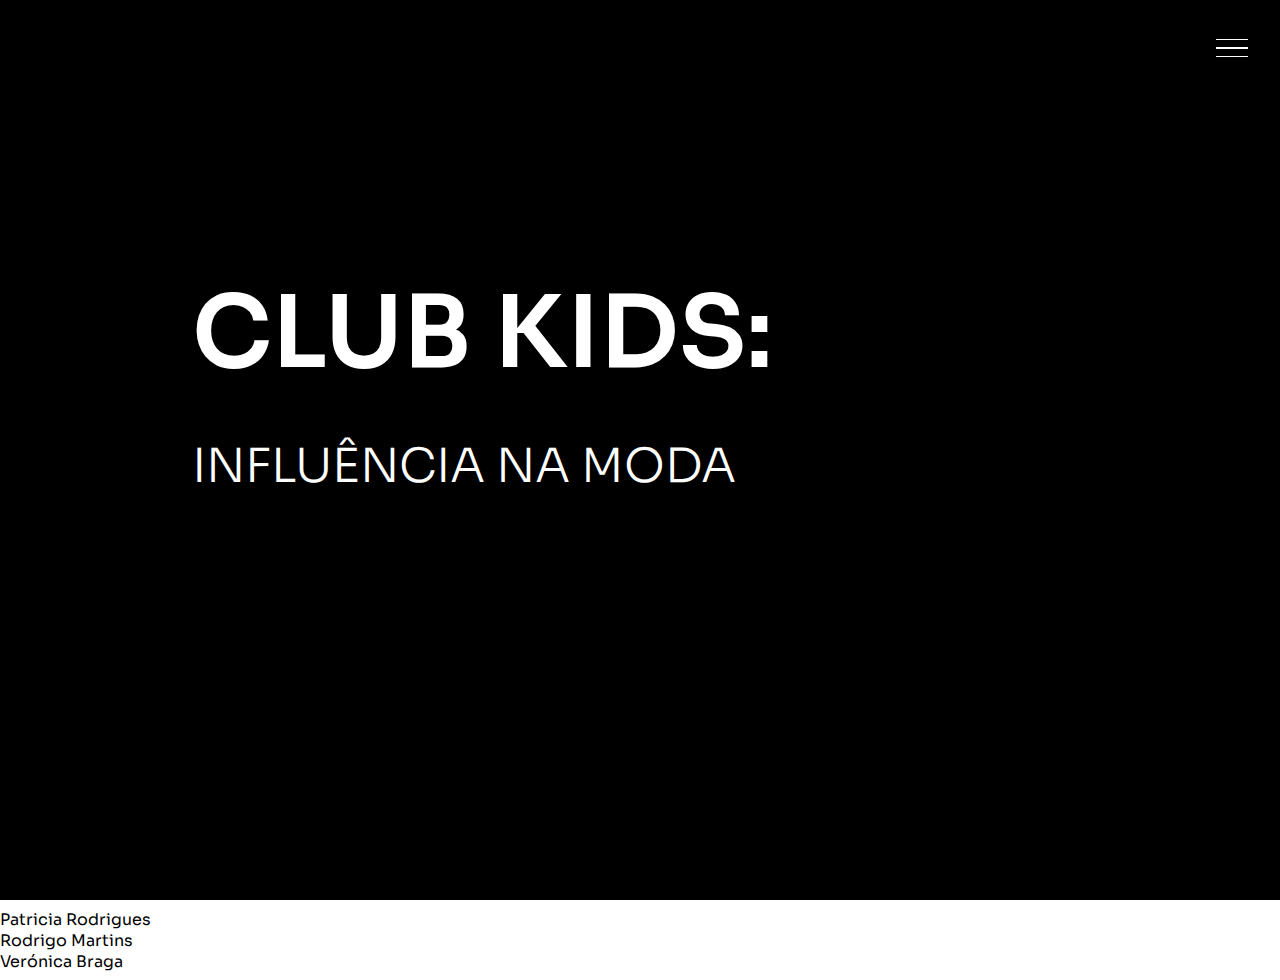
==== index.html @ 92b4905e "js" ====
<!DOCTYPE html>
<html lang="pt-BR">
<head>
    <meta charset="UTF-8">
    <meta http-equiv="X-UA-Compatible" content="IE=edge">
    <meta name="viewport" content="width=device-width, initial-scale=1.0">
    <link rel="stylesheet" href="style.css">
    <link rel="apple-touch-icon" sizes="180x180" href="img/apple-touch-icon.png">
    <link rel="icon" type="image/png" sizes="32x32" href="img/favicon-32x32.png">
    <link rel="icon" type="image/png" sizes="16x16" href="img/favicon-16x16.png">
    <title>Club Kids</title>
</head>
<body>

    <div class="container">
        <div class="hamburguer">
        <div class="line" id="line1"></div>
        <div class="line" id="line2"></div>
        <div class="line" id="line3"></div>
        
    </div>

    <header id="home">
        <div class="banner">
            <h1>CLUB KIDS:</h1>
            <h2>INFLUÊNCIA NA MODA</h2>
        </div>
    </header>
    <aside class="sidebar">
            <ul class="menu">
                <h1>1. CLUB KIDS</h1>
                <li class="menu-item"><a href="contexto.html" class="menu-link">Contexto económico e social anos 80</a></li>
                <li class="menu-item"><a href="subcultura.html" class="menu-link">Subcultura: Club Kids</a></li>
                <li class="menu-item"><a href="projectx.html" class="menu-link">Project X</a></li>
                <li class="menu-item"><a href="nelsonsullivan" class="menu-link">Nelson Sullivan</a></li>
                <li class="menu-item"><a href="moda" class="menu-link">Moda da época VS contemporânea</a></li>
                <li class="menu-item"><a href="integrantes" class="menu-link">Integrantes do movimento</a></li>
            </ul>
    </aside>
    <footer>
        <div class="integrantes">
            <ul>
                <li>Patricia Rodrigues</li>
                <li>Rodrigo Martins</li>
                <li>Verónica Braga</li>
            </ul>
        </div>
    </footer>
</body>
<script src="hamburguer.js"></script>
<script src="script.js"></script>
</html>
---- style.css ----
@import url('https://fonts.googleapis.com/css2?family=Sora:wght@100;200;300;400;500;600;700;800&display=swap');

* {
    margin: 0;
    padding: 0;
    text-decoration: none;
    font-family: "Sora";
    
}

html {
    scroll-behavior: smooth;
}

body {
    color: #000;
}

#home {
    width: 100%;
    height: 100vh;
}

.hamburguer {
    width: 2rem;
    height: 2rem;
    position: fixed;
    z-index: 100;
    right: 2rem;
    top: 2rem;
    display: flex;
    flex-direction: column;
    justify-content: space-evenly;
    cursor: pointer;
}
  
.show-menu .hamburguer {
    right: 16rem;
}
  
.line {
    width: 100%;
    height: 0.1rem;
    background-color: #fff;
    box-shadow: 0.1rem 0.1rem 1px #000;
    transition: transform 1s;
}
  
.show-menu #line1{
    transform: rotate(45deg) translate(0.2rem, +.3rem);
}

.show-menu #line2 {
    opacity: 0;
    visibility: hidden;
}

.show-menu #line3{
    transform: rotate(-45deg) translate(0.2rem, -.5rem);
}
  
header {
    background-color: #000;
    color: #fff;
    font-family: "Sora";
    width: 100;
    height: 100vh;
    
}

.banner {
    position: absolute;
    top: 30%;
    left: 15%;
}

.banner h1 {
    font-size: 100px;
    font-weight: 600;
    margin-bottom: 40PX;
}

.banner h2 {
    font-size:47px;
    font-weight: 300;
}
.sidebar {
    width: 20rem;
    height: 100vh;
    background-color: #fff;
    position: fixed;
    top: 0;
    right: -20rem;
    transition: all 1s;
    z-index: 90;
    font-size: 10px;
}
  
.show-menu .sidebar {
    right: 0;
}
  
.menu {
    position: absolute;
    top: 25%;
    left: 40%;
    transform: translate(-50%, -50%);
    margin-top: 50px;   
}
.menu h1 {
    margin-bottom: 2.5rem;
}  
.menu-item {
    text-align: left;
    margin-bottom: 0.8rem;
    margin-left: 0.9rem;
    font-size: small;
}
  
.menu-link {
    color: #555;
    transition: color 1s;
}
  
.menu-link:hover {
    color: #6a3093;
}

footer {
    width: 100%;
    height: 5rem;
    background-color: #fff;
    display: flex;
    justify-content: flex-start;
    align-items: center;
}

footer .integrantes {
    width: 60%;
    display: flex;
    justify-content: space-between;
}

.bannerWC {
    width: 100%;
    height: 100vh;
    object-fit: cover;
}

section {
    margin-top: 50px;
    height: 100vh;
}

.texto {
    width: 90%;
    margin: auto;
}

.texto h1 {
    margin: 40px;
    margin-top: 60px;
    font-size: xx-large;
}

.texto p {
    margin: 10px;
    margin-left: 20px;
}

header {
    margin: 0;
    display: flex;
    flex-direction: column;
    height: 95vh;
}
.header {
    height: 0.1px;
   
}
.slider {
    flex: 1;
    overflow: hidden;
}

.slider--width {
    height: 100%;
    display: flex;
    transition: all ease 0.3s;
}

.slider--item {
    width: 100vw;
    height: inherit;
    background-position: center;
    background-size: cover;
}

.slider--controls {
    position: absolute;
    z-index: 99;
    width: 90vw;
    display: flex;
    justify-content: space-between;
    align-items: center;
}

.slider--control {
    width: 50px;
    height: 50px;
    background-color: rgba(199, 199, 199, 0.6);
    border-radius: 50%;
    overflow: hidden;
    cursor: pointer;
}
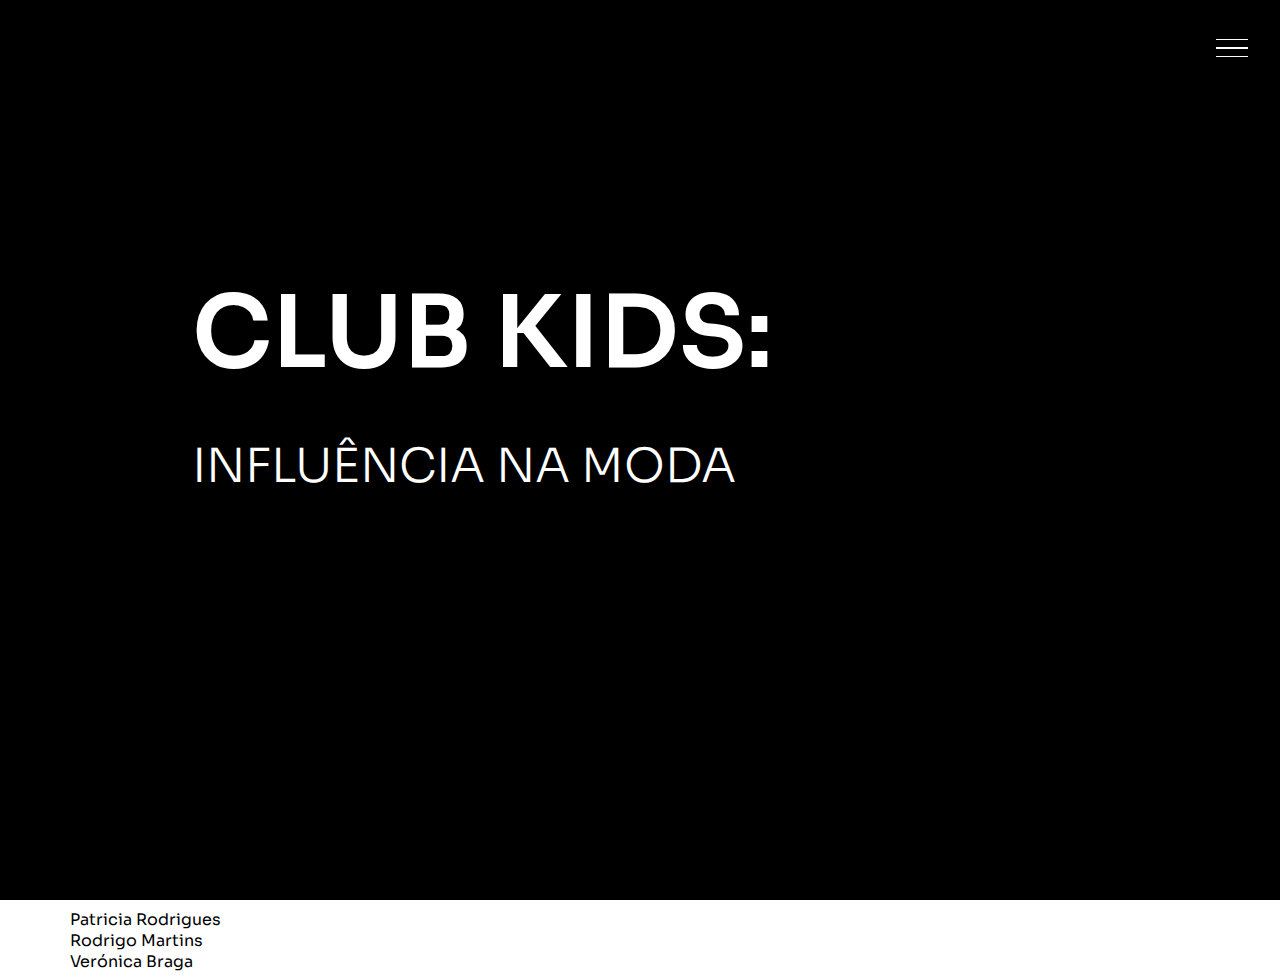
==== commit 507501e5: "att" ====
--- a/index.html
+++ b/index.html
@@ -5,9 +5,6 @@
     <meta http-equiv="X-UA-Compatible" content="IE=edge">
     <meta name="viewport" content="width=device-width, initial-scale=1.0">
     <link rel="stylesheet" href="style.css">
-    <link rel="apple-touch-icon" sizes="180x180" href="img/apple-touch-icon.png">
-    <link rel="icon" type="image/png" sizes="32x32" href="img/favicon-32x32.png">
-    <link rel="icon" type="image/png" sizes="16x16" href="img/favicon-16x16.png">
     <title>Club Kids</title>
 </head>
 <body>
@@ -33,8 +30,8 @@
                 <li class="menu-item"><a href="subcultura.html" class="menu-link">Subcultura: Club Kids</a></li>
                 <li class="menu-item"><a href="projectx.html" class="menu-link">Project X</a></li>
                 <li class="menu-item"><a href="nelsonsullivan" class="menu-link">Nelson Sullivan</a></li>
-                <li class="menu-item"><a href="moda" class="menu-link">Moda da época VS contemporânea</a></li>
-                <li class="menu-item"><a href="integrantes" class="menu-link">Integrantes do movimento</a></li>
+                <li class="menu-item"><a href="modavscont.html" class="menu-link">Moda da época VS contemporânea</a></li>
+                <li class="menu-item"><a href="integrantes.html" class="menu-link">Integrantes do movimento</a></li>
             </ul>
     </aside>
     <footer>
@@ -45,6 +42,7 @@
                 <li>Verónica Braga</li>
             </ul>
         </div>
+        <div><img src="img/logo.jpeg" alt="logo"></div>
     </footer>
 </body>
 <script src="hamburguer.js"></script>
--- a/style.css
+++ b/style.css
@@ -1,5 +1,4 @@
 @import url('https://fonts.googleapis.com/css2?family=Sora:wght@100;200;300;400;500;600;700;800&display=swap');
-
 * {
     margin: 0;
     padding: 0;
@@ -131,14 +130,22 @@
     height: 5rem;
     background-color: #fff;
     display: flex;
-    justify-content: flex-start;
+    justify-content: space-between;
     align-items: center;
+    margin-left: 70px;
+    margin-right: 40px;
 }
 
 footer .integrantes {
     width: 60%;
     display: flex;
-    justify-content: space-between;
+}
+footer img {
+    width: 40%;
+}
+
+footer li {
+    list-style: none;
 }
 
 .bannerWC {
@@ -203,13 +210,22 @@
     display: flex;
     justify-content: space-between;
     align-items: center;
+    color: #fff;
+    padding: 10px;
+    margin-left: 10px;
+    transition: all 0.4s;
+    font-size: 1.7em;
+    
 }
 
 .slider--control {
     width: 50px;
     height: 50px;
-    background-color: rgba(199, 199, 199, 0.6);
-    border-radius: 50%;
     overflow: hidden;
     cursor: pointer;
+    z-index: 99;
+}
+
+.slider--control:hover {
+    transform: scale(1.5);
 }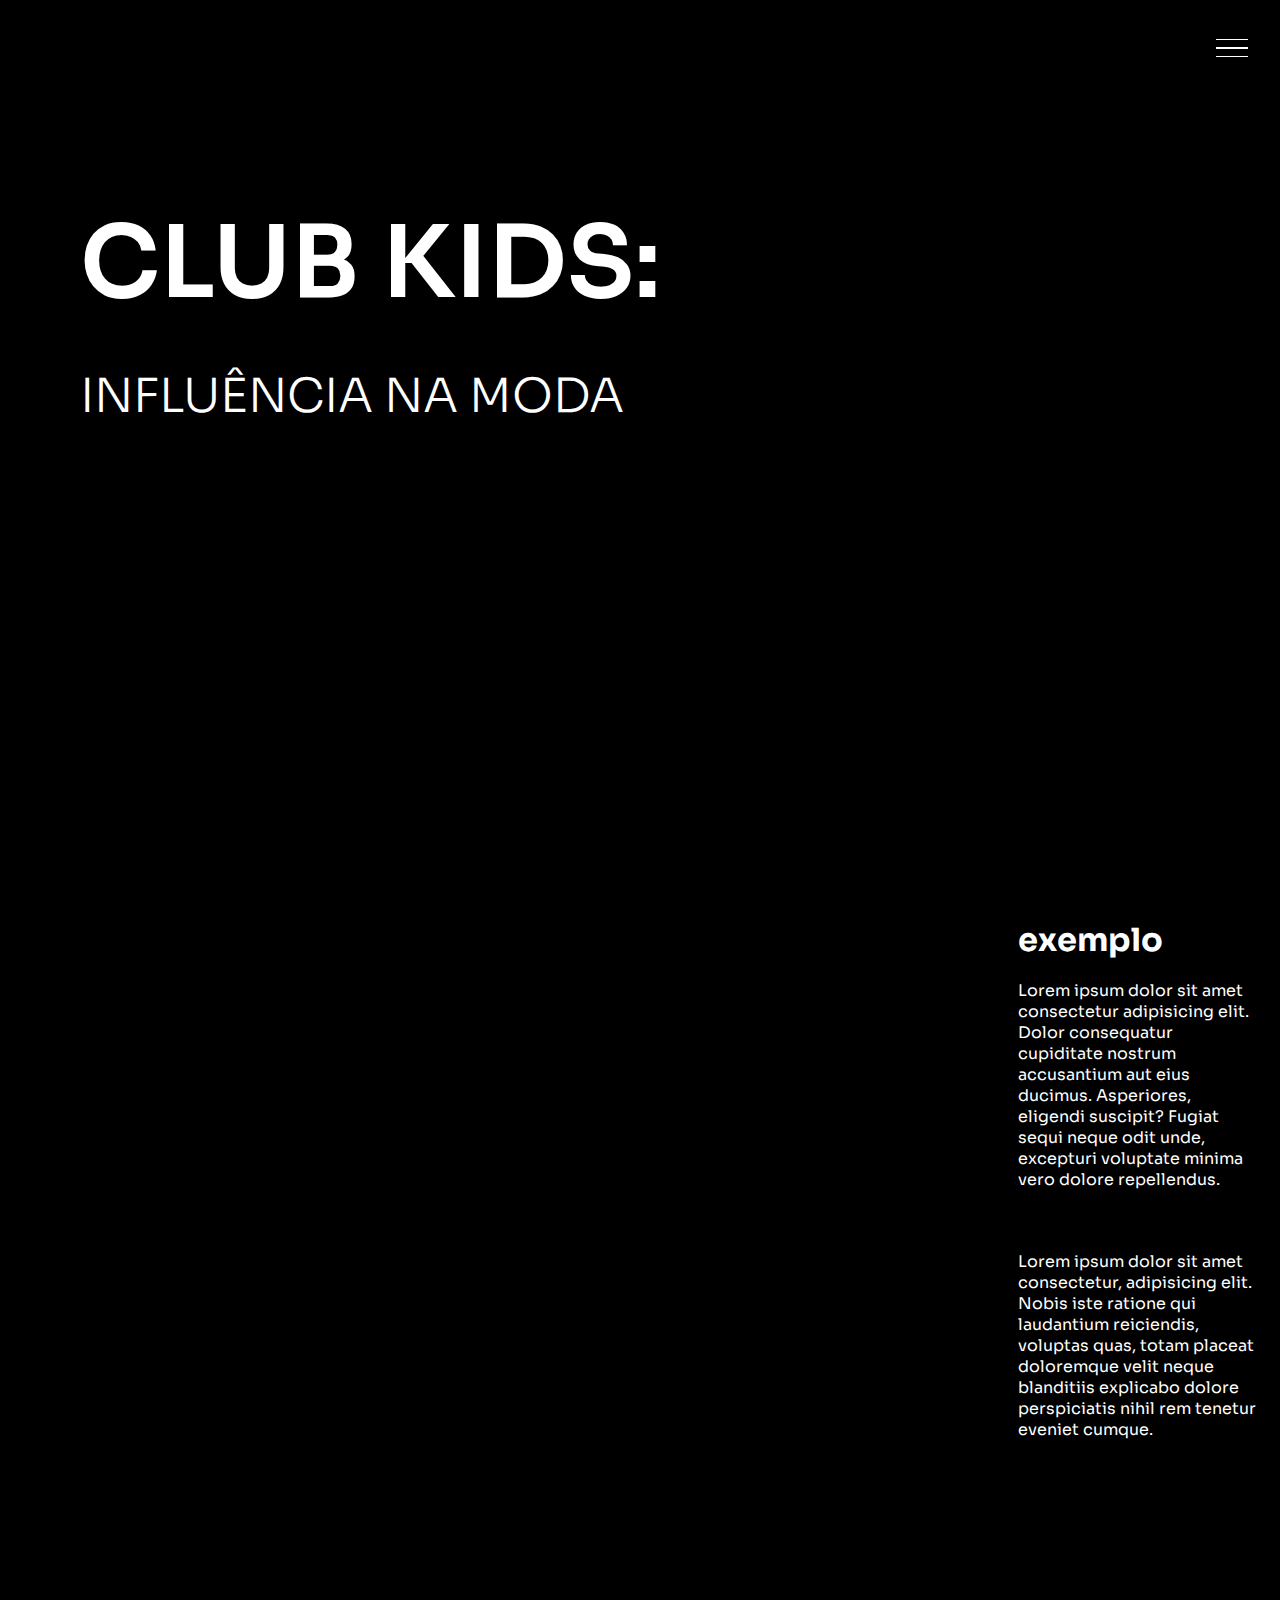
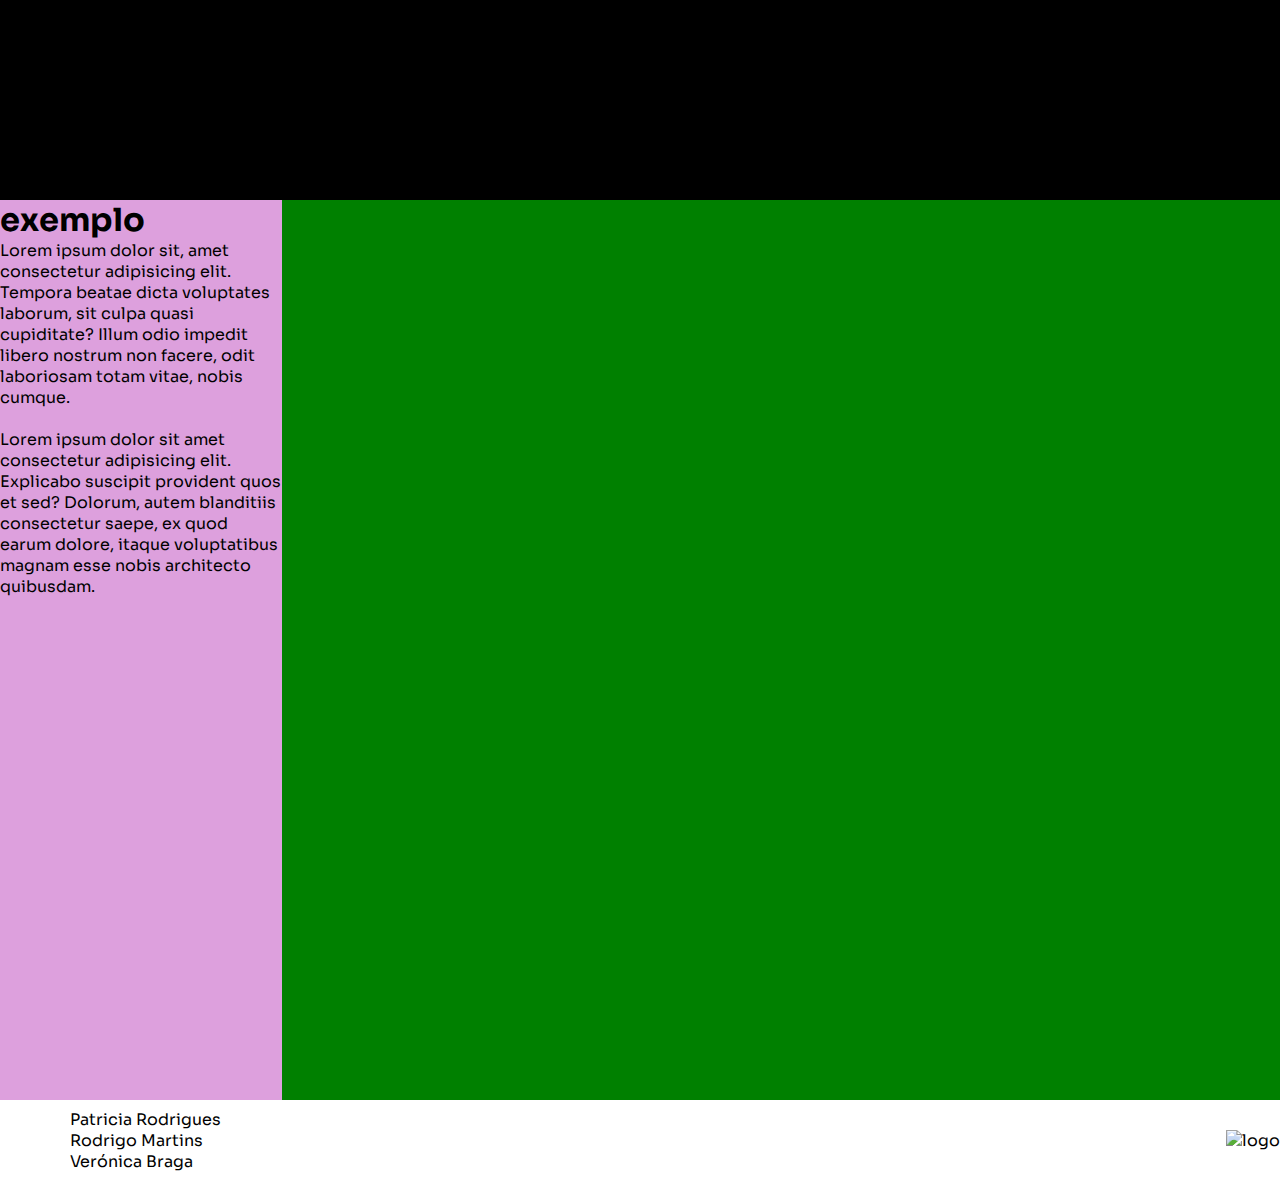
==== commit 7f1e46bf: "scroll" ====
--- a/index.html
+++ b/index.html
@@ -5,9 +5,16 @@
     <meta http-equiv="X-UA-Compatible" content="IE=edge">
     <meta name="viewport" content="width=device-width, initial-scale=1.0">
     <link rel="stylesheet" href="style.css">
+    <script src="https://kit.fontawesome.com/7636c50115.js" crossorigin="anonymous"></script>
     <title>Club Kids</title>
 </head>
 <body>
+
+    <div>
+        <a href="#sec-1">
+          <div class="scroll-down1"><i class="far fa-window-minimize"></i></div>
+        </a>
+      </div>
 
     <div class="container">
         <div class="hamburguer">
@@ -16,14 +23,13 @@
         <div class="line" id="line3"></div>
         
     </div>
-
-    <header id="home">
-        <div class="banner">
-            <h1>CLUB KIDS:</h1>
-            <h2>INFLUÊNCIA NA MODA</h2>
-        </div>
-    </header>
-    <aside class="sidebar">
+    <div id="home">
+            <div class="bannerIndex" id="sec-0">
+                <h1>CLUB KIDS:</h1>
+                <h2>INFLUÊNCIA NA MODA</h2>
+            </div>
+    </div> 
+        <aside class="sidebar">
             <ul class="menu">
                 <h1>1. CLUB KIDS</h1>
                 <li class="menu-item"><a href="contexto.html" class="menu-link">Contexto económico e social anos 80</a></li>
@@ -33,7 +39,54 @@
                 <li class="menu-item"><a href="modavscont.html" class="menu-link">Moda da época VS contemporânea</a></li>
                 <li class="menu-item"><a href="integrantes.html" class="menu-link">Integrantes do movimento</a></li>
             </ul>
-    </aside>
+        </aside>
+        <div class="contexto" id="sec-1">
+            
+            <div class="contextoSlide">
+                <header>
+                    <div class="header"></div>
+                    <div class="slider">
+                        <div class="slider--controls">
+                            <div class="slider--control" onclick="goPrev()"><i class="fas fa-chevron-left"></i></div>
+                            <div class="slider--control" onclick="goNext()"><i class="fas fa-chevron-right"></i></div>
+                        </div>
+                        <div class="slider--width">
+                            <div class="slider--item" style="background-image: url(img/1.jpg);"></div>
+                            <div class="slider--item" style="background-image: url(img/10.jpg);"></div>
+                            <div class="slider--item" style="background-image: url(img/13.jpg);"></div>
+                            <div class="slider--item" style="background-image: url(img/8.jpg);"></div>
+                        </div>
+                    </div>
+                </header>
+            </div> 
+            <aside class="contextoAside">
+                <h1>exemplo</h1>
+                <p>Lorem ipsum dolor sit amet consectetur adipisicing elit. Dolor consequatur cupiditate nostrum accusantium aut eius ducimus. Asperiores, eligendi suscipit? Fugiat sequi neque odit unde, excepturi voluptate minima vero dolore repellendus.</p>
+                <br>
+                <p>Lorem ipsum dolor sit amet consectetur, adipisicing elit. Nobis iste ratione qui laudantium reiciendis, voluptas quas, totam placeat doloremque velit neque blanditiis explicabo dolore perspiciatis nihil rem tenetur eveniet cumque.</p>
+                <div>
+                    <div>
+                        <a href="#sec-0">
+                          <div class="scroll-down3"><i class="far fa-window-minimize"></i></div>
+                        </a>
+                      </div>
+                    <a href="#sec-2">
+                      <div class="scroll-down2"><i class="far fa-window-minimize"></i></div>
+                    </a>
+                  </div>
+            </aside>
+        </div>
+        
+        <div class="subcultura" id="sec-2">
+            <aside class="subculturaAside">
+                <h1>exemplo</h1>
+                <p>Lorem ipsum dolor sit, amet consectetur adipisicing elit. Tempora beatae dicta voluptates laborum, sit culpa quasi cupiditate? Illum odio impedit libero nostrum non facere, odit laboriosam totam vitae, nobis cumque.</p>
+                <br>
+                <p>Lorem ipsum dolor sit amet consectetur adipisicing elit. Explicabo suscipit provident quos et sed? Dolorum, autem blanditiis consectetur saepe, ex quod earum dolore, itaque voluptatibus magnam esse nobis architecto quibusdam.</p>
+            </aside>
+            <div class="subculturaSlide">
+            </div>  
+        </div>
     <footer>
         <div class="integrantes">
             <ul>
@@ -47,4 +100,5 @@
 </body>
 <script src="hamburguer.js"></script>
 <script src="script.js"></script>
+<script src="main.js"></script>
 </html>--- a/style.css
+++ b/style.css
@@ -4,6 +4,7 @@
     padding: 0;
     text-decoration: none;
     font-family: "Sora";
+   
     
 }
 
@@ -12,12 +13,32 @@
 }
 
 body {
-    color: #000;
-}
-
+    margin: 0;
+}
 #home {
-    width: 100%;
-    height: 100vh;
+    background-color: #000;
+    width: 100;
+    height: 100vh;
+    color: #fff; 
+}
+
+#home h1 {
+    padding-top: 200px;
+    font-family: "Sora";
+    font-size: 100px;
+    font-weight: 600;
+    margin-bottom: 40PX;
+    margin-left: 80px;
+}
+
+#home h2 {
+    font-size:47px;
+    font-weight: 300;
+    margin-left: 80px;
+}
+
+.container {
+    background-color: #000;
 }
 
 .hamburguer {
@@ -67,12 +88,6 @@
     
 }
 
-.banner {
-    position: absolute;
-    top: 30%;
-    left: 15%;
-}
-
 .banner h1 {
     font-size: 100px;
     font-weight: 600;
@@ -84,7 +99,7 @@
     font-weight: 300;
 }
 .sidebar {
-    width: 20rem;
+    width: 19.8rem;
     height: 100vh;
     background-color: #fff;
     position: fixed;
@@ -93,6 +108,11 @@
     transition: all 1s;
     z-index: 90;
     font-size: 10px;
+}
+
+.sidebar h1 {
+    color: #000;
+    margin-left: 10px;
 }
   
 .show-menu .sidebar {
@@ -124,30 +144,6 @@
 .menu-link:hover {
     color: #6a3093;
 }
-
-footer {
-    width: 100%;
-    height: 5rem;
-    background-color: #fff;
-    display: flex;
-    justify-content: space-between;
-    align-items: center;
-    margin-left: 70px;
-    margin-right: 40px;
-}
-
-footer .integrantes {
-    width: 60%;
-    display: flex;
-}
-footer img {
-    width: 40%;
-}
-
-footer li {
-    list-style: none;
-}
-
 .bannerWC {
     width: 100%;
     height: 100vh;
@@ -175,6 +171,87 @@
     margin-left: 20px;
 }
 
+.contextoSlide header {
+    margin: 0;
+    display: flex;
+    flex-direction: column;
+}
+.contextoSlide .header {
+    height: 0.1px;
+   
+}
+.contextoSlide .slider {
+    flex: 1;
+    overflow: hidden;
+    
+}
+
+.contextoSlide .slider--width {
+    height: 100%;
+    display: flex;
+    transition: all ease 0.3s;
+}
+
+.contextoSlide .slider--item {
+    background-position: center;
+    background-size: cover;
+    width: 94.5vw;
+}
+
+.contextoSlide .slider--controls {
+    position: absolute;
+    z-index: 99;
+    width: 77vw;
+    display: flex;
+    justify-content: space-between;
+    align-items: center;
+    color: #fff;
+    padding: 15px;
+    margin-left: 10px;
+    transition: all 0.4s;
+    font-size: 1.7em;
+    
+}
+
+.contextoSlide .slider--control {
+    width: 50px;
+    height: 50px;
+    overflow: hidden;
+    cursor: pointer;
+    z-index: 99;
+}
+
+.contextoSlide .slider--control:hover {
+    transform: scale(1.5);
+}
+
+.contexto {
+    display: flex;
+}
+
+.contextoSlide {
+    margin-top: 15px;
+    width: 78%;
+    height: 90vh;
+    justify-content: left;
+    background-color: #fff;
+}
+
+.contextoAside {
+    width: 22%;
+    height: 100vh;
+    background-color: #000;
+    color: #fff;
+}
+
+.contextoAside h1 {
+    margin: 20px;
+    font-family: "Sora";
+}
+
+.contextoAside p {
+    margin: 20px;
+}
 header {
     margin: 0;
     display: flex;
@@ -215,7 +292,6 @@
     margin-left: 10px;
     transition: all 0.4s;
     font-size: 1.7em;
-    
 }
 
 .slider--control {
@@ -228,4 +304,41 @@
 
 .slider--control:hover {
     transform: scale(1.5);
-}+}
+.subcultura {
+    display: flex;
+}
+.subculturaSlide {
+    background-color: green;
+    height: 100vh;
+    width: 78%;
+}
+.subculturaAside {
+    background-color: plum;
+    height: 100vh;
+    width: 22%;
+}
+
+footer {
+    width: 100%;
+    height: 5rem;
+    background-color: #fff;
+    display: flex;
+    justify-content: space-between;
+    align-items: center;
+   
+    margin-right: 40px;
+}
+
+footer .integrantes {
+    width: 60%;
+    display: flex;
+}
+footer img {
+    width: 40%;
+}
+
+footer li {
+    list-style: none;
+    margin-left: 70px;
+}
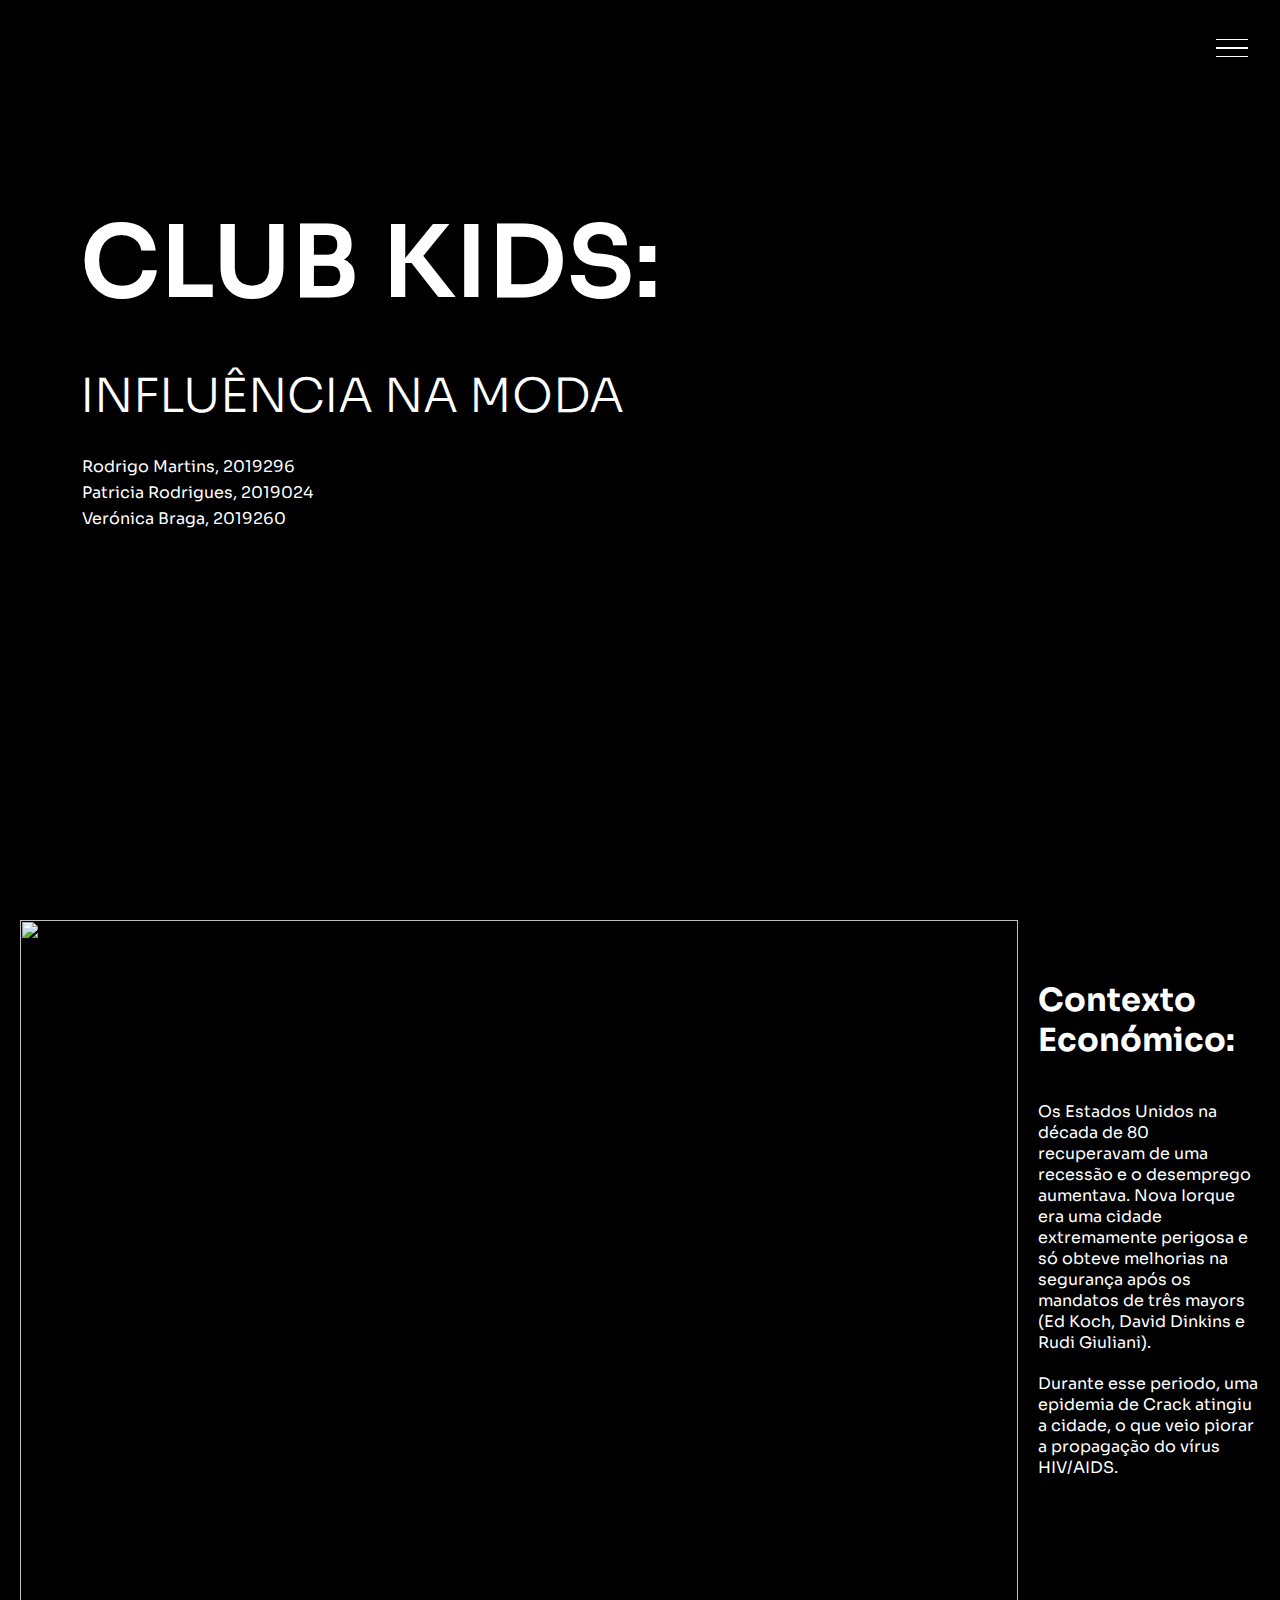
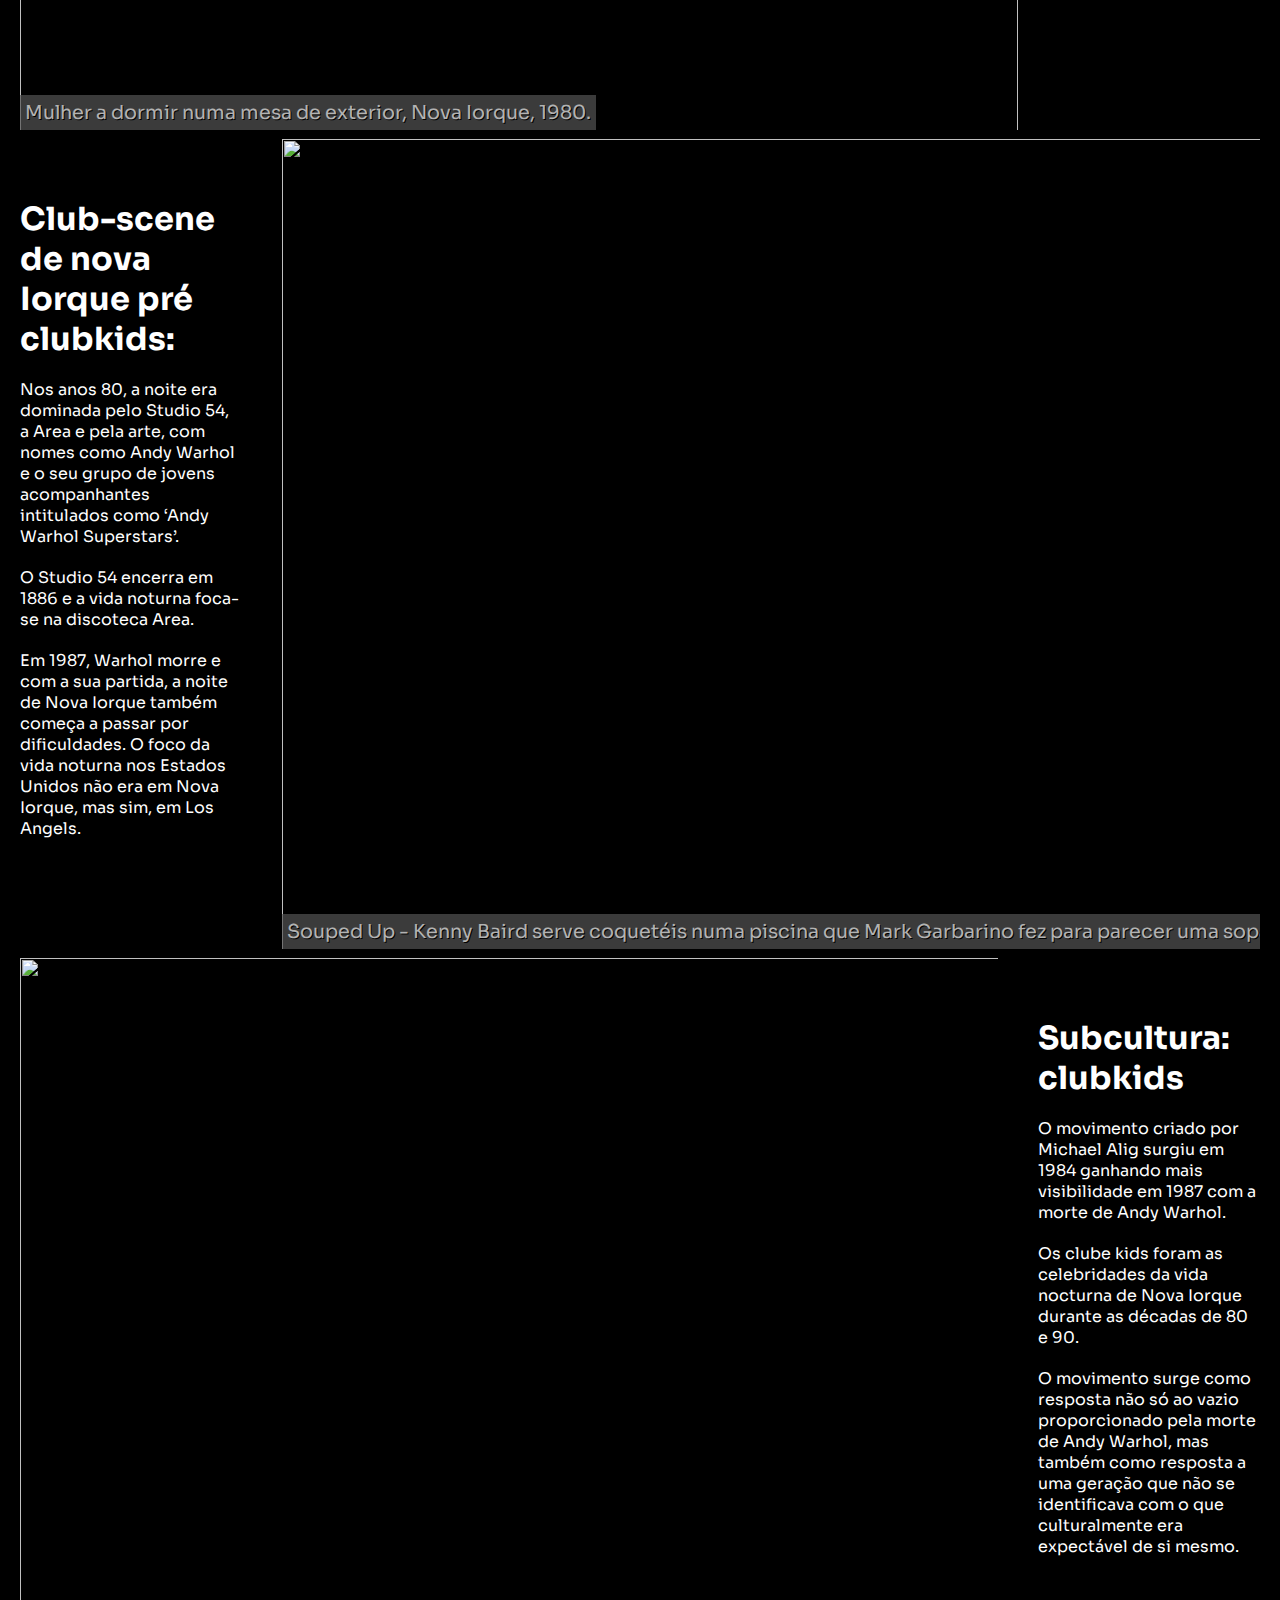
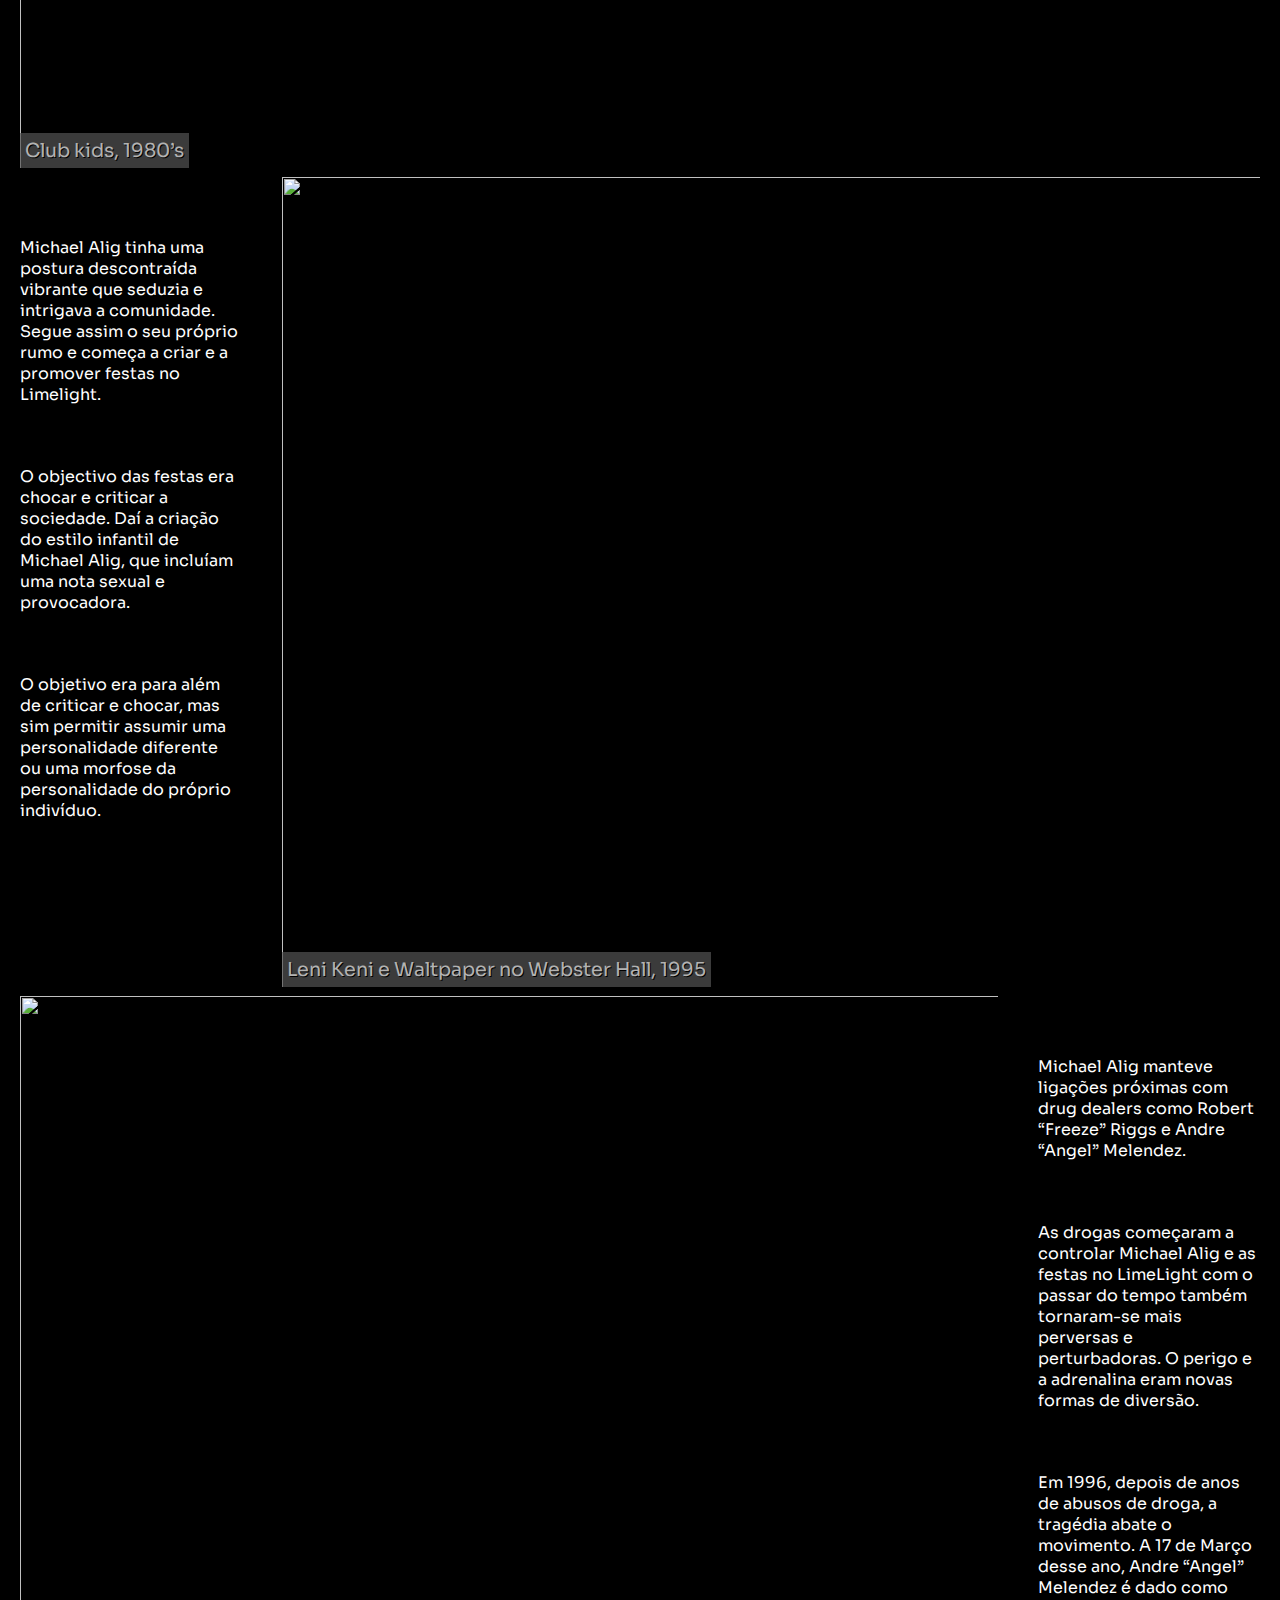
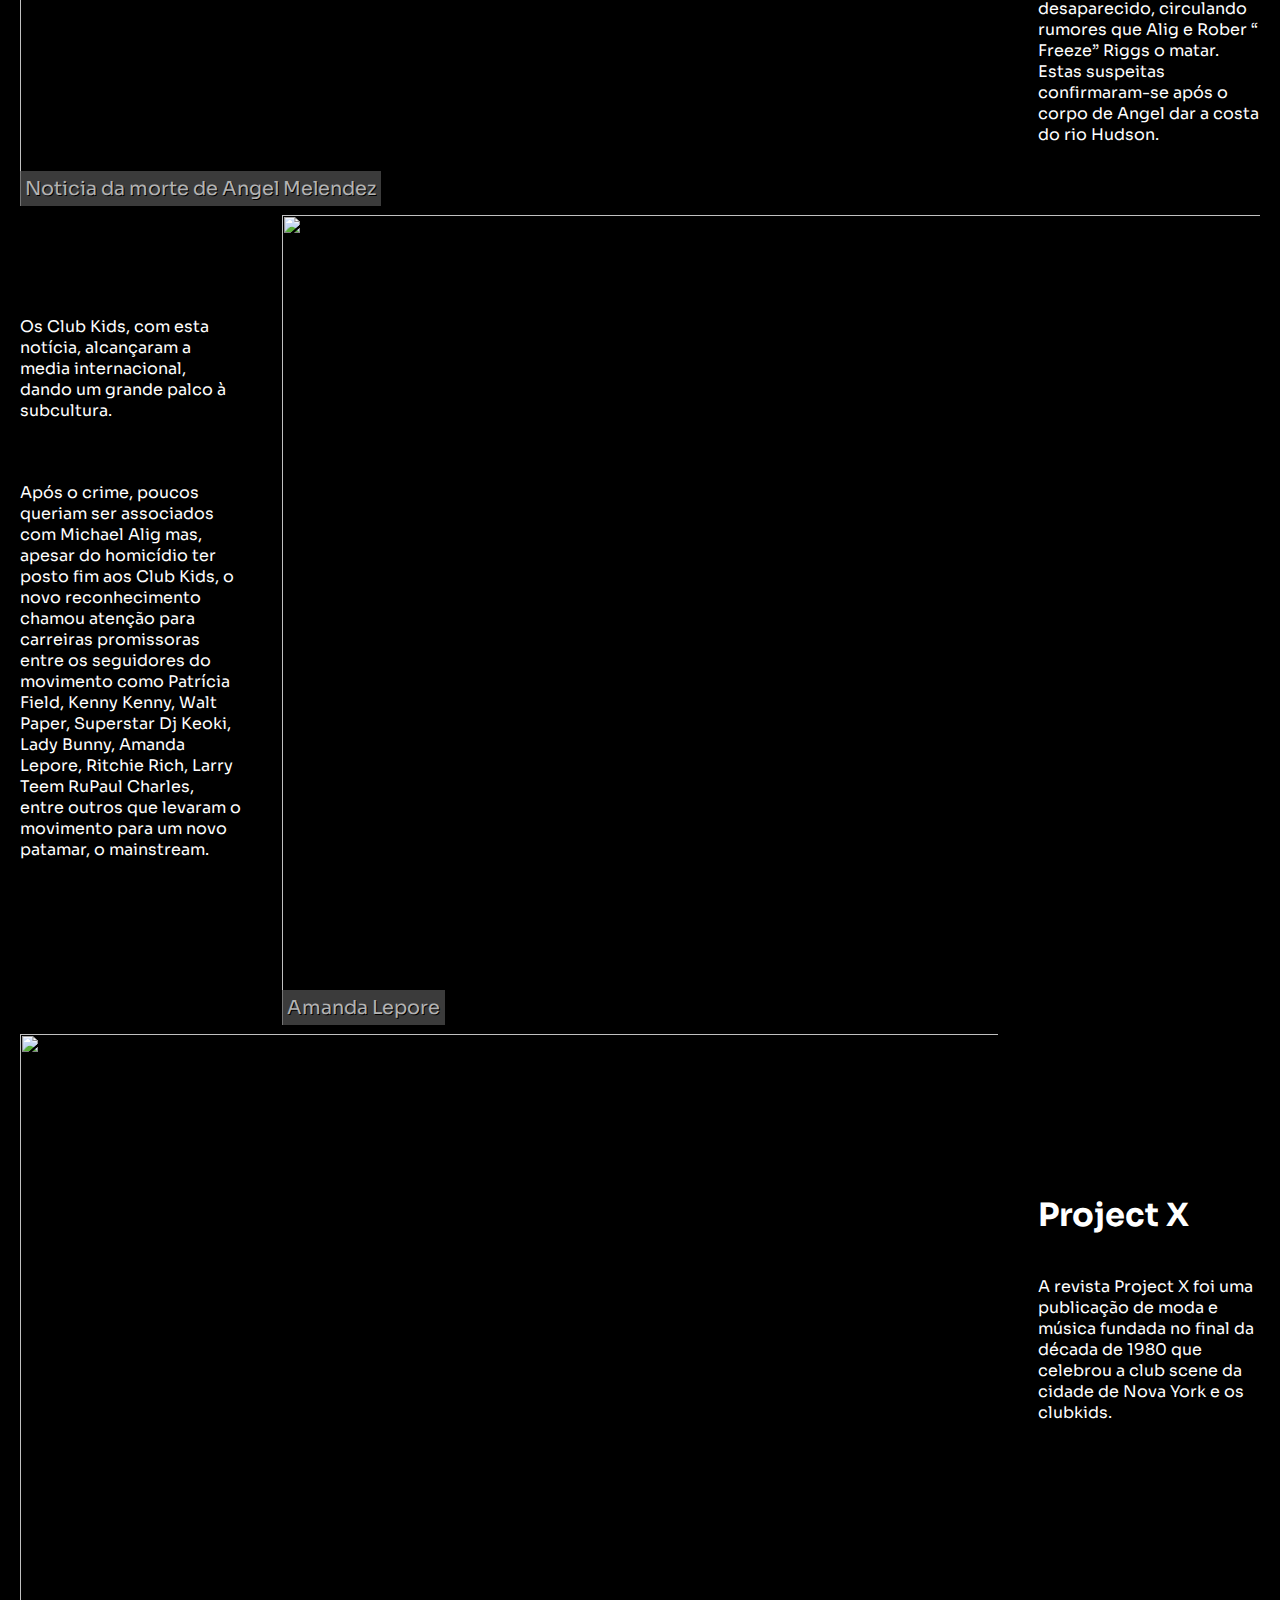
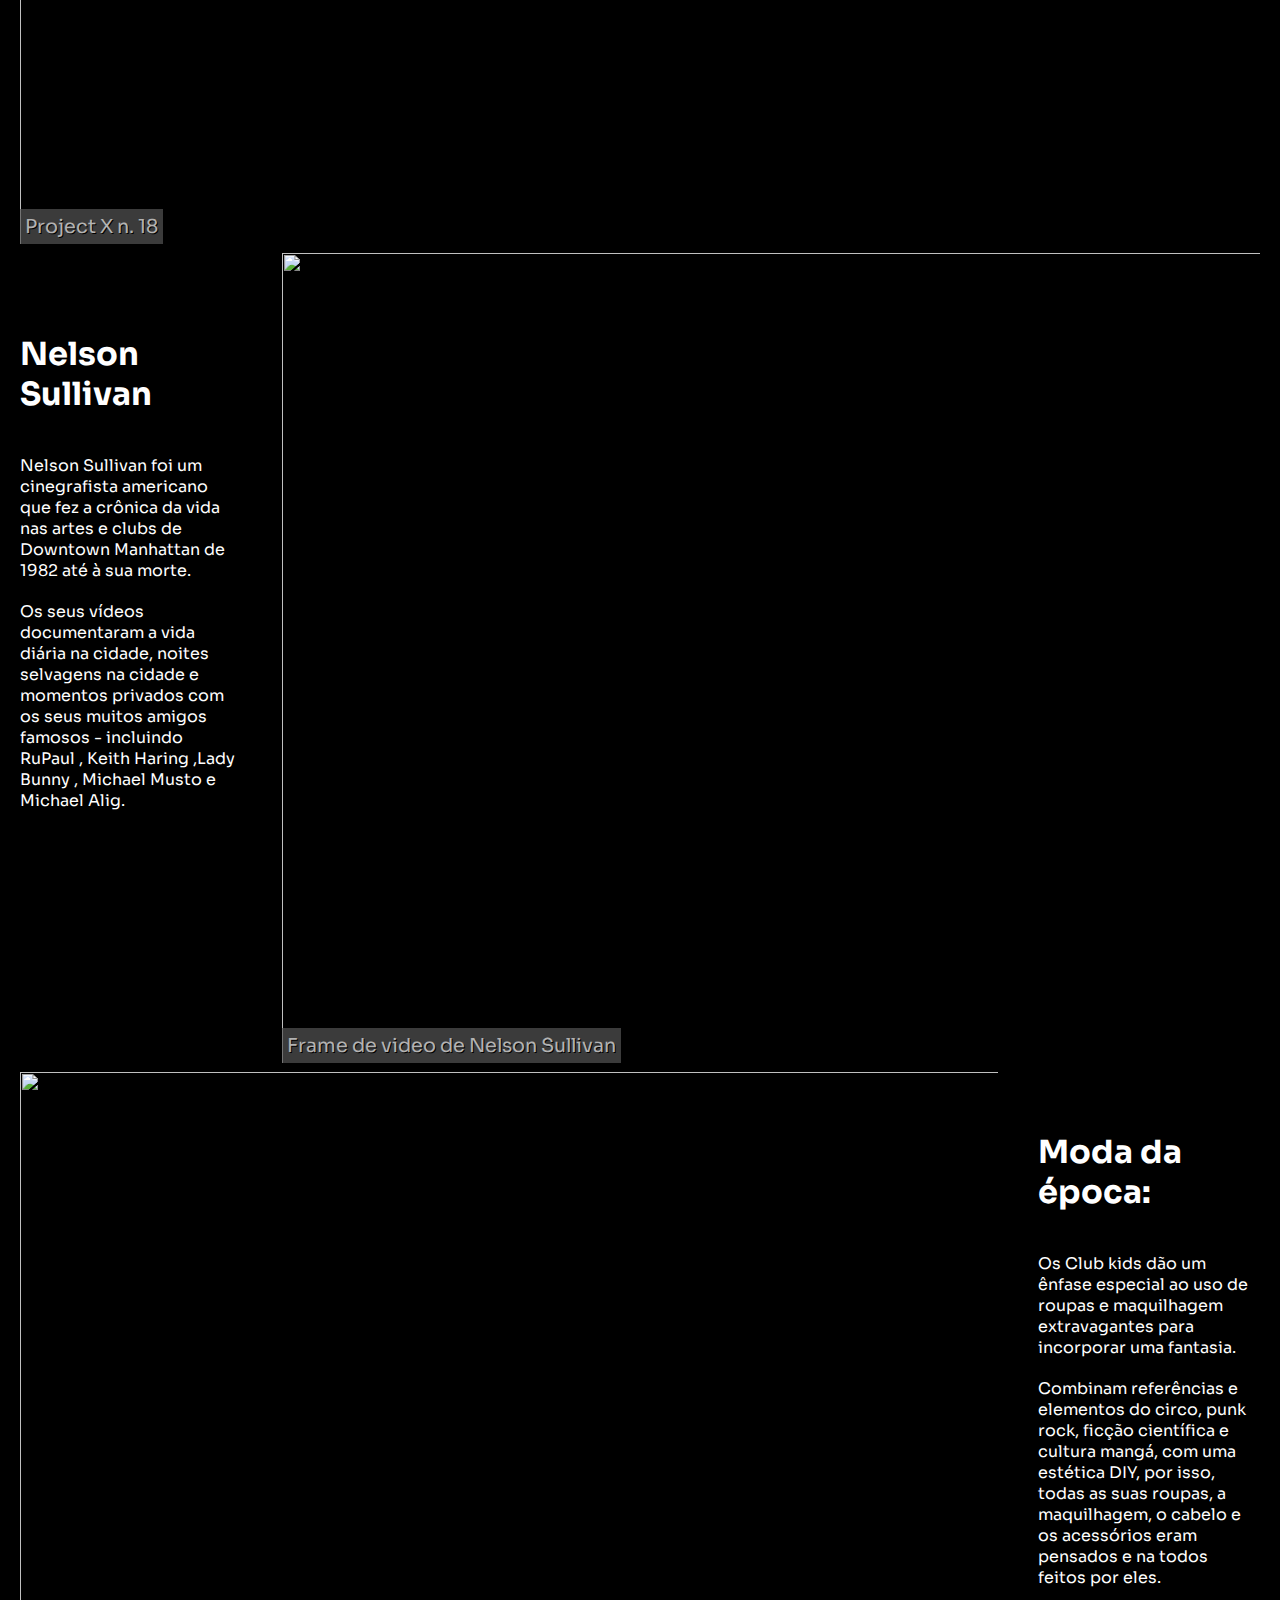
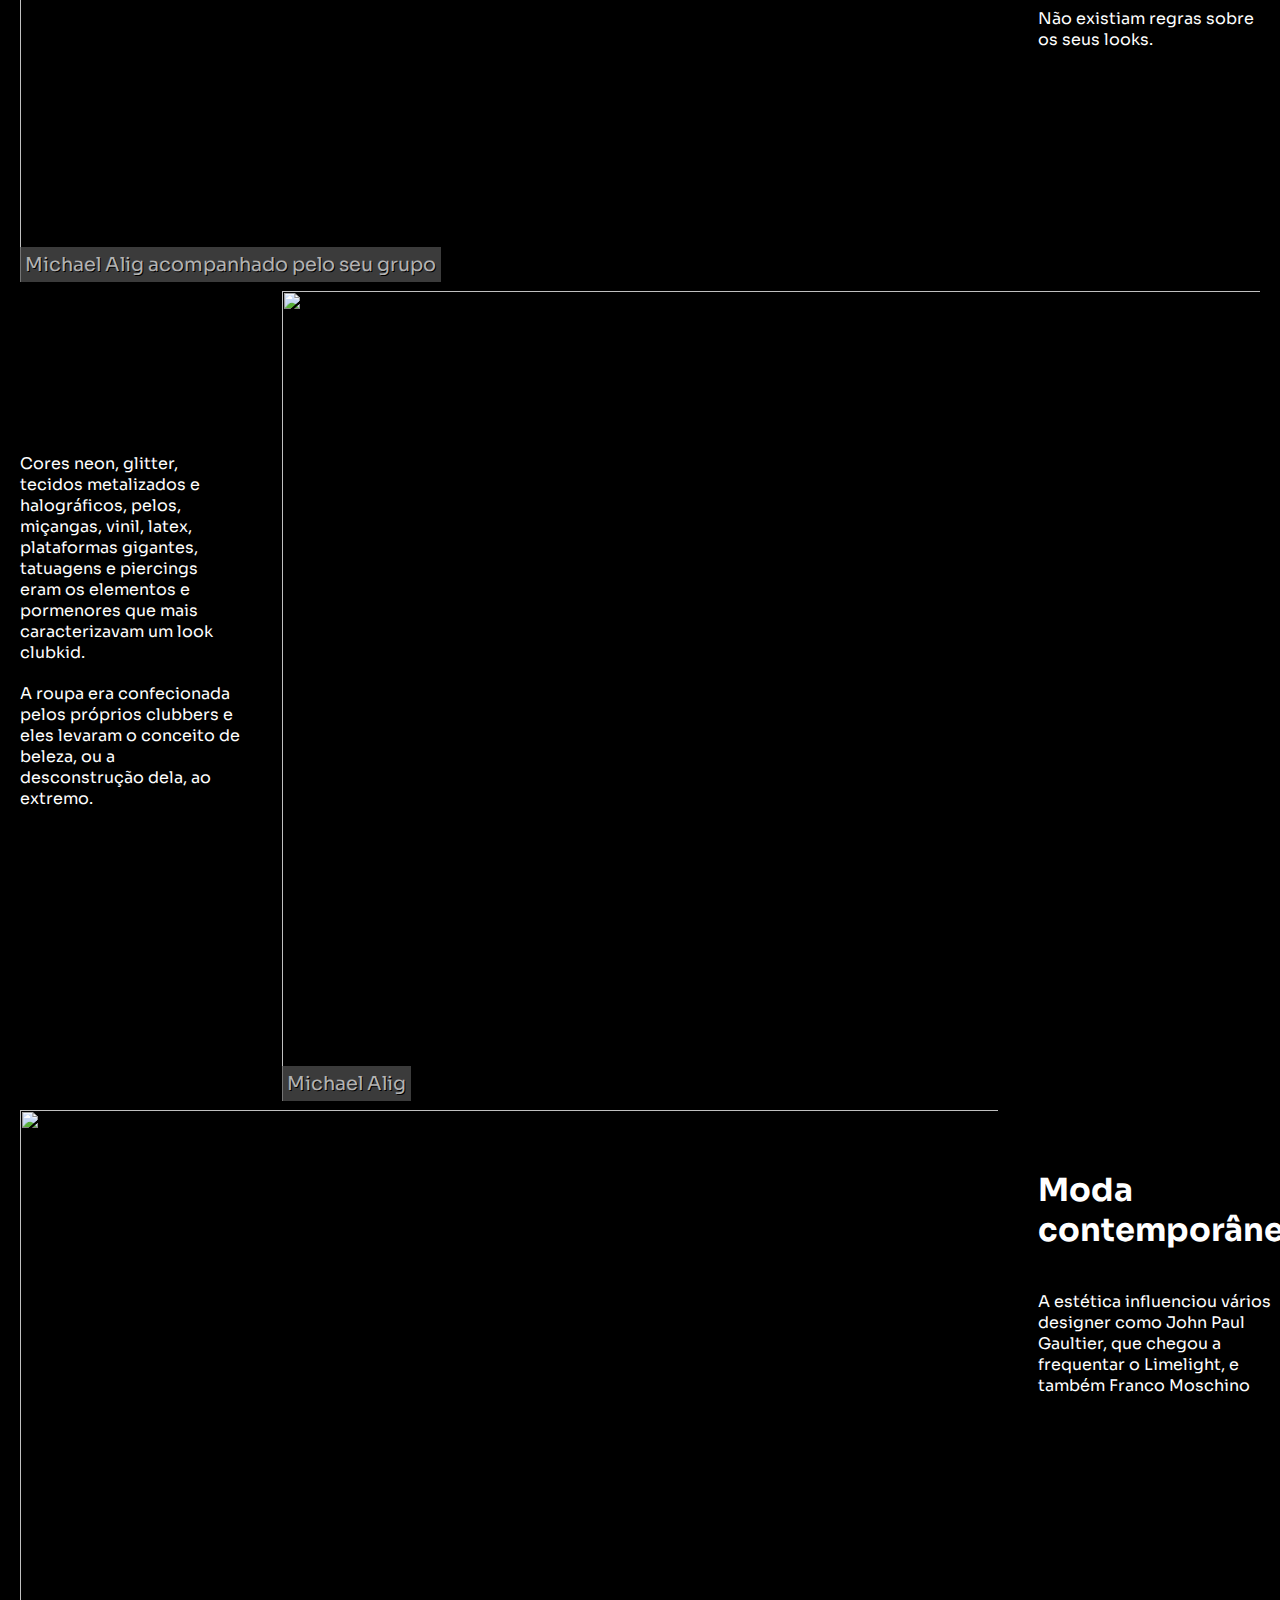
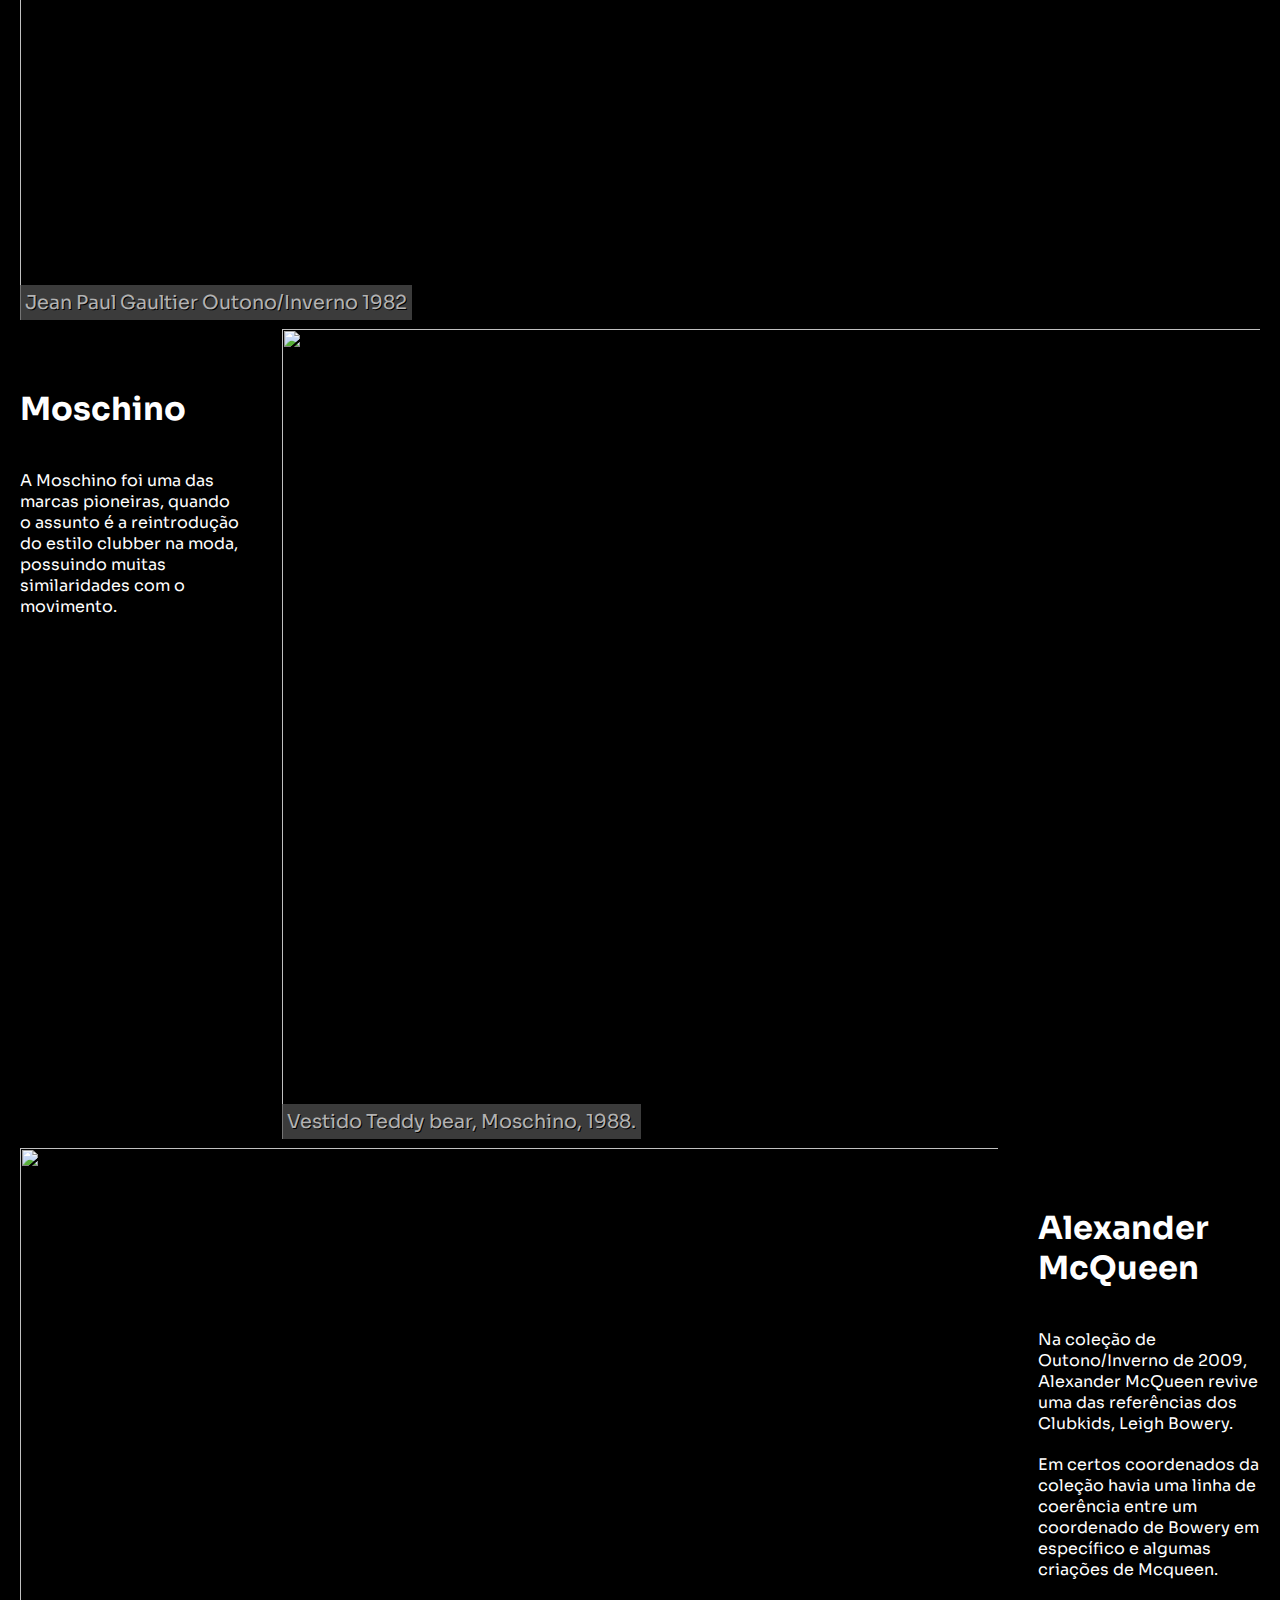
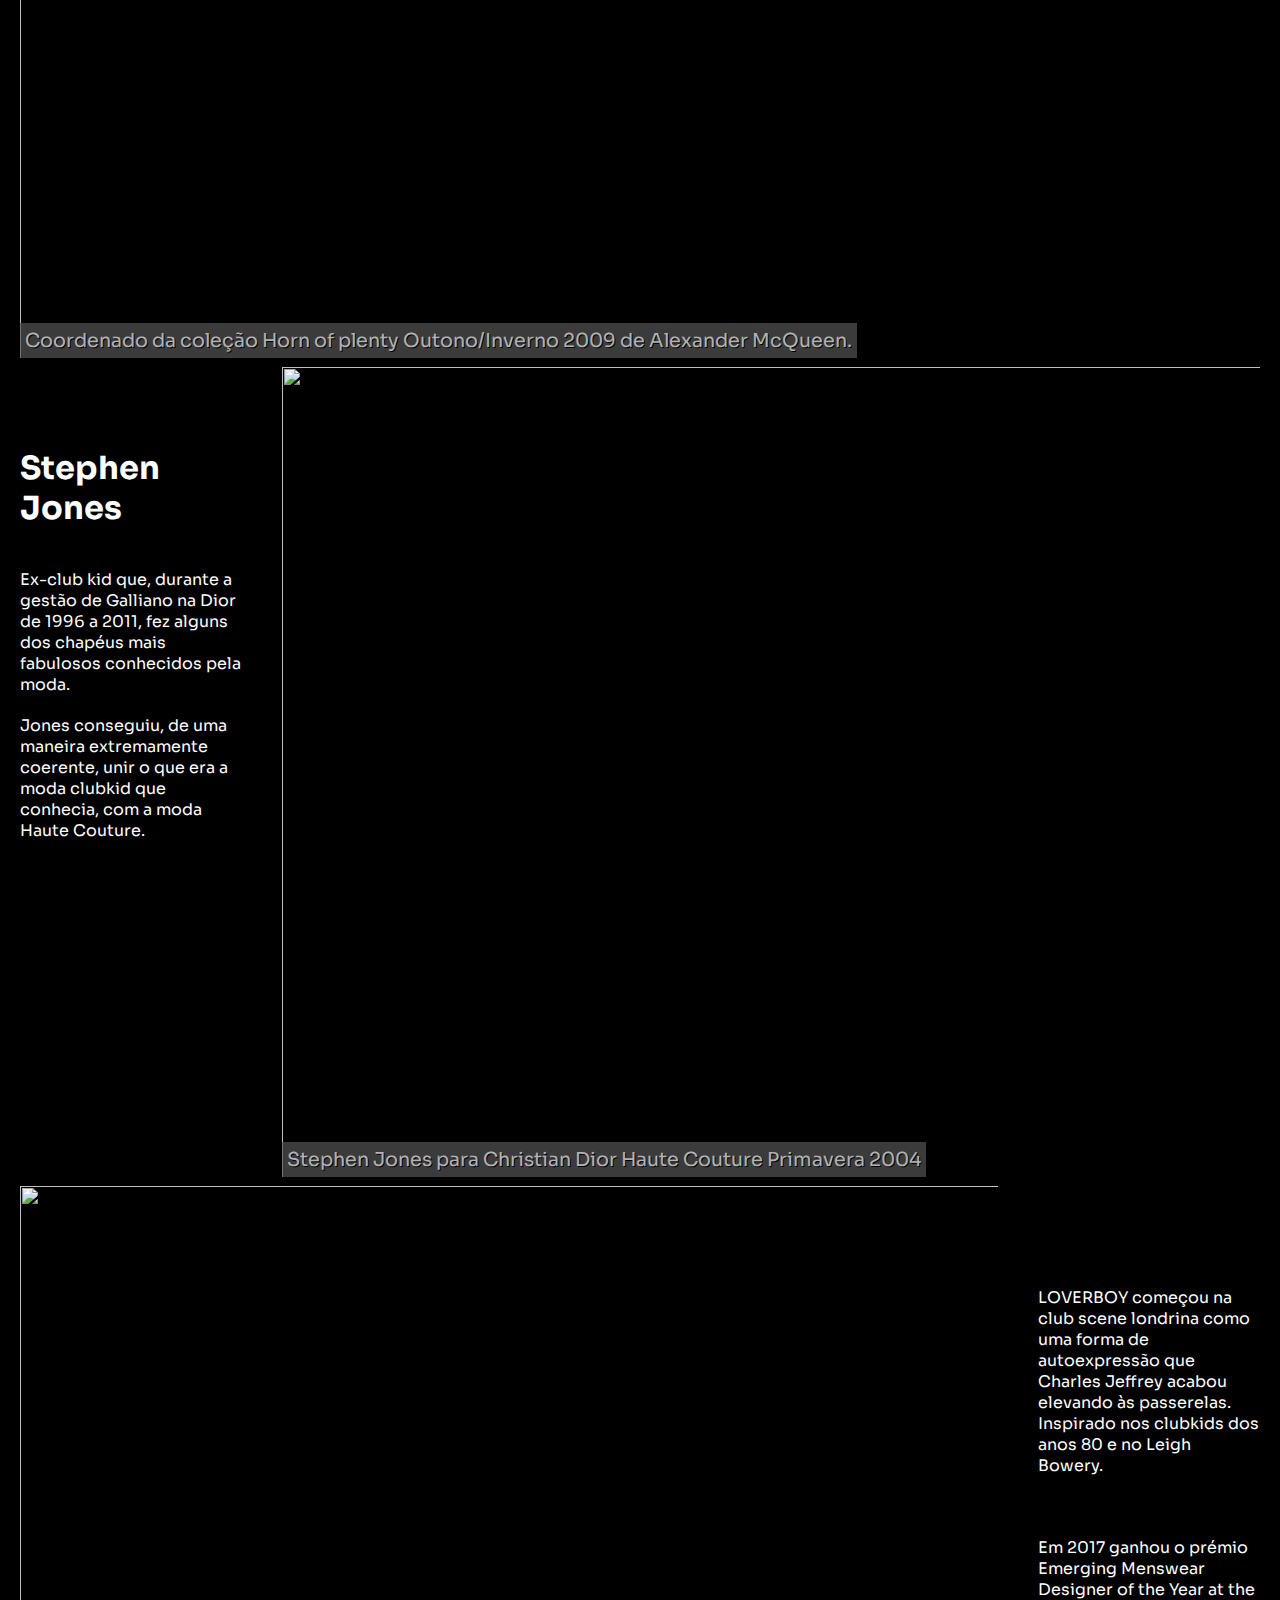
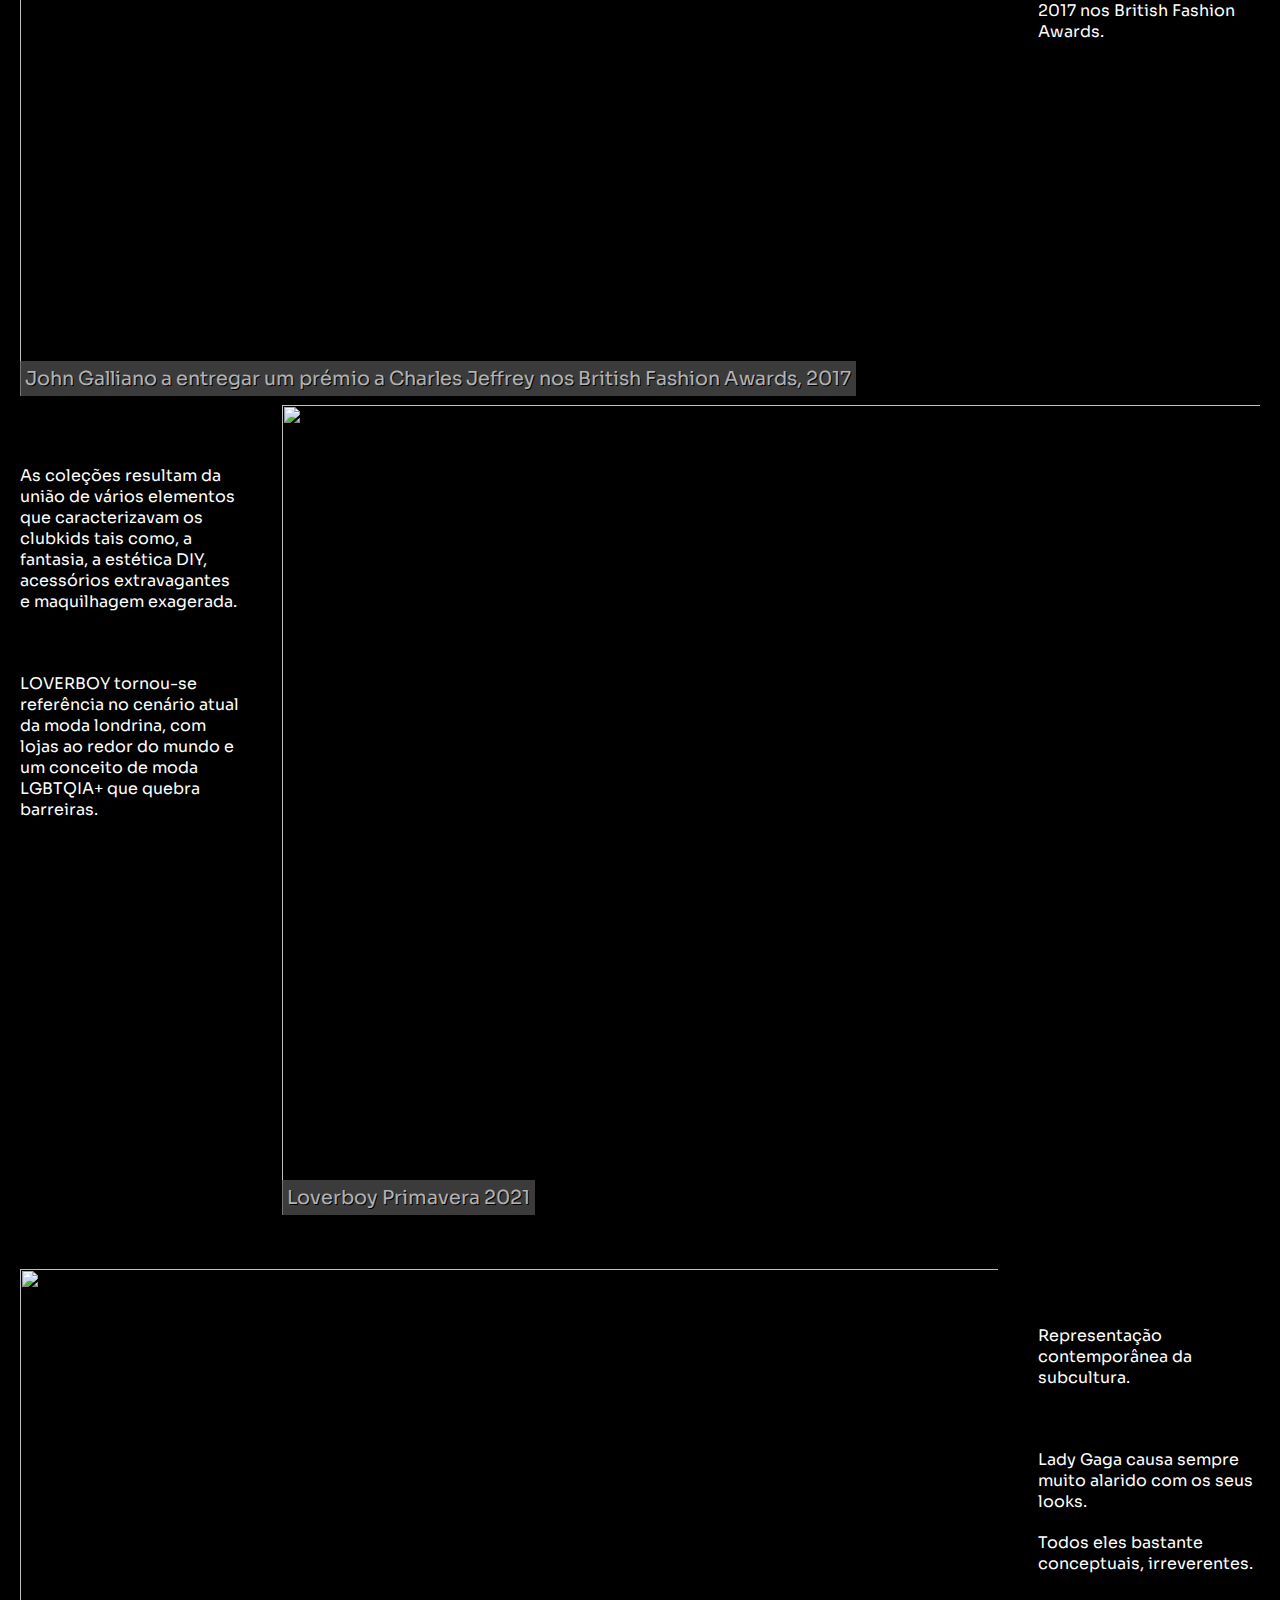
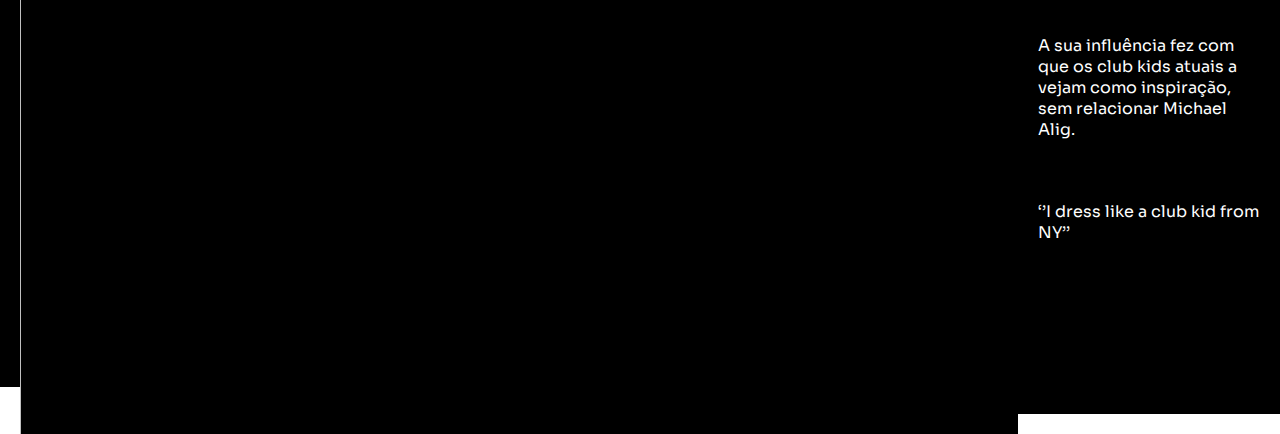
==== commit bbd036a0: "att final" ====
--- a/index.html
+++ b/index.html
@@ -5,100 +5,713 @@
     <meta http-equiv="X-UA-Compatible" content="IE=edge">
     <meta name="viewport" content="width=device-width, initial-scale=1.0">
     <link rel="stylesheet" href="style.css">
+    <link rel="stylesheet" href="carrossel.css">
     <script src="https://kit.fontawesome.com/7636c50115.js" crossorigin="anonymous"></script>
     <title>Club Kids</title>
 </head>
 <body>
-
-    <div>
-        <a href="#sec-1">
-          <div class="scroll-down1"><i class="far fa-window-minimize"></i></div>
-        </a>
-      </div>
 
     <div class="container">
         <div class="hamburguer">
         <div class="line" id="line1"></div>
         <div class="line" id="line2"></div>
         <div class="line" id="line3"></div>
-        
     </div>
     <div id="home">
             <div class="bannerIndex" id="sec-0">
                 <h1>CLUB KIDS:</h1>
-                <h2>INFLUÊNCIA NA MODA</h2>
+                <h2 class="influ">INFLUÊNCIA NA MODA</h2>
+                <p class="nome">Rodrigo Martins, 2019296</p>
+                <p class="nome">Patricia Rodrigues, 2019024</p>
+                <p class="nome">Verónica Braga, 2019260</p>
             </div>
     </div> 
-        <aside class="sidebar">
-            <ul class="menu">
-                <h1>1. CLUB KIDS</h1>
-                <li class="menu-item"><a href="contexto.html" class="menu-link">Contexto económico e social anos 80</a></li>
-                <li class="menu-item"><a href="subcultura.html" class="menu-link">Subcultura: Club Kids</a></li>
-                <li class="menu-item"><a href="projectx.html" class="menu-link">Project X</a></li>
-                <li class="menu-item"><a href="nelsonsullivan" class="menu-link">Nelson Sullivan</a></li>
-                <li class="menu-item"><a href="modavscont.html" class="menu-link">Moda da época VS contemporânea</a></li>
-                <li class="menu-item"><a href="integrantes.html" class="menu-link">Integrantes do movimento</a></li>
-            </ul>
-        </aside>
+    <div>
+        <a href="#sec-1">
+          <div class="scroll-down1"><i class="far fa-window-minimize"></i></div>
+        </a>
+    </div>
+   
         <div class="contexto" id="sec-1">
-            
-            <div class="contextoSlide">
-                <header>
+            <div class="slide">
+                <div id="header1">
                     <div class="header"></div>
-                    <div class="slider">
-                        <div class="slider--controls">
+                    <div class="slider slider1">
+                        <div class="slider--controls controls1">
                             <div class="slider--control" onclick="goPrev()"><i class="fas fa-chevron-left"></i></div>
                             <div class="slider--control" onclick="goNext()"><i class="fas fa-chevron-right"></i></div>
                         </div>
-                        <div class="slider--width">
-                            <div class="slider--item" style="background-image: url(img/1.jpg);"></div>
-                            <div class="slider--item" style="background-image: url(img/10.jpg);"></div>
-                            <div class="slider--item" style="background-image: url(img/13.jpg);"></div>
-                            <div class="slider--item" style="background-image: url(img/8.jpg);"></div>
+                        <div class="slider--width width1">
+                            <div class=" slider--item item1"><p><img src="img/5.jpg" class="car" alt=""><div class="legenda">Mulher a dormir numa mesa de exterior, Nova Iorque, 1980.
+                            </div></div>
+                            <div class="slider--item item1"><img src="img/6.jpg" class="car" alt=""><div class="legenda">Protesto em Nova Iorque devido ao aumento de casos de HIV/AIDS, 1985.
+                            </div></div>
+                            <div class="slider--item item1"><img src="img/7a.jpg" class="car" alt=""><div class="legenda">David Kirby em seu leito de morte, Ohio, 1990.</div></div>
+                            <div class="slider--item item1"><img src="img/4.jpg" class="car" alt=""> <div></div> <div class="legenda">Registo fotográfico de três pessoas a fumarem craca, 1986.</div></div>
                         </div>
                     </div>
-                </header>
+                </div>
             </div> 
-            <aside class="contextoAside">
-                <h1>exemplo</h1>
-                <p>Lorem ipsum dolor sit amet consectetur adipisicing elit. Dolor consequatur cupiditate nostrum accusantium aut eius ducimus. Asperiores, eligendi suscipit? Fugiat sequi neque odit unde, excepturi voluptate minima vero dolore repellendus.</p>
-                <br>
-                <p>Lorem ipsum dolor sit amet consectetur, adipisicing elit. Nobis iste ratione qui laudantium reiciendis, voluptas quas, totam placeat doloremque velit neque blanditiis explicabo dolore perspiciatis nihil rem tenetur eveniet cumque.</p>
-                <div>
-                    <div>
-                        <a href="#sec-0">
-                          <div class="scroll-down3"><i class="far fa-window-minimize"></i></div>
-                        </a>
-                      </div>
-                    <a href="#sec-2">
-                      <div class="scroll-down2"><i class="far fa-window-minimize"></i></div>
-                    </a>
-                  </div>
-            </aside>
+            <aside class="topico">
+
+                <h1>Contexto Económico:</h1>
+                <br>
+                <p>Os Estados Unidos na década de 80 recuperavam de uma recessão e o desemprego aumentava. Nova Iorque era uma cidade extremamente perigosa e só obteve melhorias na segurança após os mandatos de três mayors (Ed Koch, David Dinkins e Rudi Giuliani).</p>
+                 <p>Durante esse periodo, uma epidemia de Crack atingiu a cidade, o que veio piorar a propagação do vírus HIV/AIDS.</p>
+               
+            </aside>
+        </div>
+        <div>
+            <a href="#sec-2">
+              <div class="scroll-down"><i class="far fa-window-minimize"></i></div>
+            </a>
         </div>
         
-        <div class="subcultura" id="sec-2">
-            <aside class="subculturaAside">
-                <h1>exemplo</h1>
-                <p>Lorem ipsum dolor sit, amet consectetur adipisicing elit. Tempora beatae dicta voluptates laborum, sit culpa quasi cupiditate? Illum odio impedit libero nostrum non facere, odit laboriosam totam vitae, nobis cumque.</p>
-                <br>
-                <p>Lorem ipsum dolor sit amet consectetur adipisicing elit. Explicabo suscipit provident quos et sed? Dolorum, autem blanditiis consectetur saepe, ex quod earum dolore, itaque voluptatibus magnam esse nobis architecto quibusdam.</p>
-            </aside>
-            <div class="subculturaSlide">
-            </div>  
-        </div>
-    <footer>
-        <div class="integrantes">
-            <ul>
-                <li>Patricia Rodrigues</li>
-                <li>Rodrigo Martins</li>
-                <li>Verónica Braga</li>
-            </ul>
-        </div>
-        <div><img src="img/logo.jpeg" alt="logo"></div>
-    </footer>
-</body>
+        <div class="contexto" id="sec-2">
+            <aside class="topico">
+                <h1>Club-scene de nova Iorque pré clubkids:</h1>
+                
+                <p>Nos anos 80, a noite era dominada pelo Studio 54, a Area e pela arte, com nomes como Andy Warhol e o seu grupo de jovens acompanhantes intitulados como ‘Andy Warhol Superstars’.</p>
+                <p>O Studio 54 encerra em 1886 e a vida noturna foca-se na discoteca Area.</p>
+                <p>Em 1987, Warhol morre e com a sua partida, a noite de Nova Iorque também começa a passar por dificuldades. O foco da vida noturna nos Estados Unidos não era em Nova Iorque, mas sim, em Los Angels.</p>
+            </aside>
+            
+
+            <div class="slide">
+                    <div id="header1">
+                        <div class="header2"></div>
+                        <div class="slider2">
+                            <div class="controls2 controls1">
+                                <div class="slider--control" onclick="goPrev2()"><i class="fas fa-chevron-left"></i></div>
+                                <div class="slider--control" onclick="goNext2()"><i class="fas fa-chevron-right"></i></div>
+                            </div>
+                            <div class="width2">
+                                <div class="item2"><img src="img/1.jpg" class="car" alt=""><div class="legenda">Souped Up - Kenny Baird serve coquetéis numa piscina que Mark Garbarino fez para parecer uma sopa de letras em 1984
+                                </div></div>
+                                <div class="item2"> <img src="img/3.jpg" class="car" alt=""><div class="legenda">Andy Warhol superstars</div></div>
+                                <div class="item2"><img src="img/2.jpg" class="car" alt=""><div class="legenda">Cher com o co-fundador da Area, 1983
+                                </div></div>
+                            </div>
+                        </div>
+                    </div>        
+            </div>
+                
+        </div>
+        <div>
+            <a href="#sec-3">
+              <div class="scroll-down"><i class="far fa-window-minimize"></i></div>
+            </a>
+        </div>
+        <div class="contexto" id="sec-3">
+            <div class="slide">
+                    <div id="header1">
+                        <div class="header3"></div>
+                        <div class="slider3">
+                            <div class="controls3 controls1">
+                                <div class="slider--control" onclick="goPrev3()"><i class="fas fa-chevron-left"></i></div>
+                                <div class="slider--control" onclick="goNext3()"><i class="fas fa-chevron-right"></i></div>
+                            </div>
+                            <div class="width3">
+                                <div class="item3"><img src="img/7.jpg" class="car" alt=""><div class="legenda">Club kids, 1980’s</div></div>
+                                <div class="item3"><img src="img/8.jpg" class="car" alt=""><div class="legenda">Festa clubkids</div></div>
+                                <div class="item3"><img src="img/9.jpg" class="car" alt=""><div class="legenda">Astro Erle no Limelight, 1992</div></div>
+                                <div class="item3"><img src="img/10.jpg" class="car" alt=""><div class="legenda">Publicidade para a festa ‘Disco 2000’</div></div>
+                            </div>
+                        </div>
+                    </div>        
+            </div>
+            <aside class="topico">
+                <h1>Subcultura: clubkids</h1>
+                
+                <p>O movimento criado por Michael Alig surgiu em 1984 ganhando mais visibilidade em 1987 com a morte de Andy Warhol.</p>
+                <p>Os clube kids foram as celebridades da vida nocturna de Nova Iorque durante as décadas de 80 e 90.</p>
+                <p>O movimento surge como resposta não só ao vazio proporcionado pela morte de Andy Warhol, mas também como resposta a uma geração que não se identificava com o que culturalmente era expectável de si mesmo.</p>
+
+            </aside>
+                
+        </div>
+        <div>
+            <a href="#sec-4">
+              <div class="scroll-down"><i class="far fa-window-minimize"></i></div>
+            </a>
+        </div>
+        <div class="contexto" id="sec-4">
+            <aside class="topico">
+                <h1></h1>
+                <p>Michael Alig tinha uma postura descontraída vibrante que seduzia e intrigava a comunidade. Segue assim o seu próprio rumo e começa a criar e a promover festas no Limelight.</p>
+                <br>
+                <p>O objectivo das festas era chocar e criticar a sociedade. Daí a criação do estilo infantil de Michael Alig, que incluíam uma nota sexual e provocadora.</p>
+                <br>
+                <p>O objetivo era para além de criticar e chocar, mas sim permitir assumir uma personalidade diferente ou uma morfose da personalidade do próprio indivíduo.</p>
+            </aside>
+
+            <div class="slide">
+                    <div id="header1">
+                        <div class="header4"></div>
+                        <div class="slider4">
+                            <div class="controls4 controls1">
+                                <div class="slider--control" onclick="goPrev4()"><i class="fas fa-chevron-left"></i></div>
+                                <div class="slider--control" onclick="goNext4()"><i class="fas fa-chevron-right"></i></div>
+                            </div>
+                            <div class="width4">
+                                <div class="item4"><img src="img/11.jpg" class="car" alt=""><div class="legenda">Leni Keni e Waltpaper no Webster Hall, 1995</div></div>
+                                <div class="item4"><img src="img/12.jpg" class="car" alt=""><div class="legenda">Club kid com maquilhagem extravagante</div></div>
+                                <div class="item4"><img src="img/13.jpg" class="car" alt=""><div class="legenda">Michael Alig e Dj Keoki</div></div>
+                                <div class="item4"><img src="img/14.jpg" class="car" alt=""><div class="legenda">Exemplos de vestuário e maquilhagem Clubkid</div></div>
+                                <div class="item4"><img src="img/15.jpg" class="car" alt=""><div class="legenda">Discoteca Club Usa, 1993
+                                </div></div>
+                                <div class="item4"><img src="img/16.jpg" class="car" alt=""><div class="legenda">Walt paper e Lil keni, 1994</div></div>
+
+                                
+                            </div>
+                        </div>
+                    </div>        
+            </div>
+        </div>
+        <div>
+            <a href="#sec-5">
+              <div class="scroll-down"><i class="far fa-window-minimize"></i></div>
+            </a>
+        </div>
+        <div class="contexto" id="sec-5">
+            <div class="slide">
+                <div id="header1">
+                    <div class="header"></div>
+                    <div class="slider slider5">
+                        <div class="controls5 controls1">
+                            <div class="slider--control" onclick="goPrev5()"><i class="fas fa-chevron-left"></i></div>
+                            <div class="slider--control" onclick="goNext5()"><i class="fas fa-chevron-right"></i></div>
+                        </div>
+                        <div class="width5">
+                            <div class="item5"><img src="img/18.jpg" class="car" alt=""><div class="legenda">Noticia da morte de Angel Melendez</div></div>
+                            <div class="item5"><img src="img/19.jpg" class="car" alt=""><div class="legenda">Robert Freeze (centro) acompanhado por outros clubkids
+                            </div></div>
+                            <div class="item5"><img src="img/20.jpg" class="car" alt=""><div class="legenda">Waltpaper numa exposição em 1992
+                            </div></div>
+                            <div class="item5"><img src="img/21.jpg" class="car" alt=""><div class="legenda">Grupo de integrantes dos Clubkids
+                            </div></div>
+                            <div class="item5"><img src="img/22.jpg" class="car" alt=""><div class="legenda">Michael Alig e o grupo no fim de uma festa.
+                            </div></div>
+                            
+                        </div>
+                    </div>
+                </div>
+            </div> 
+            <aside class="topico">
+
+                <h1></h1>
+                <p>Michael Alig manteve ligações próximas com drug dealers como Robert “Freeze” Riggs e Andre “Angel” Melendez.</p>
+                <br>
+                <p>As drogas começaram a controlar Michael Alig e as festas no LimeLight com o passar do tempo também tornaram-se mais perversas e perturbadoras. O perigo e a adrenalina eram novas formas de diversão.</p>
+                <br>
+                <p>Em 1996, depois de anos de abusos de droga, a tragédia abate o movimento. A 17 de Março desse ano, Andre “Angel” Melendez é dado como desaparecido, circulando rumores que Alig e Rober “ Freeze” Riggs o matar. Estas suspeitas confirmaram-se após o corpo de Angel dar a costa do rio Hudson.</p>
+            </aside>
+        </div>
+        <div>
+            <a href="#sec-6">
+              <div class="scroll-down"><i class="far fa-window-minimize"></i></div>
+            </a>
+        </div>
+        <div class="contexto" id="sec-6">
+            <aside class="topico">
+               <h1></h1>
+                <br>
+               <p>Os Club Kids, com esta notícia, alcançaram a media internacional, dando um grande palco à subcultura.</p>
+               <br>
+               <p>Após o crime, poucos queriam ser associados com Michael Alig mas, apesar do homicídio ter posto fim aos Club Kids, o novo reconhecimento chamou atenção para carreiras promissoras entre os seguidores do movimento como Patrícia Field, Kenny Kenny, Walt Paper, Superstar Dj Keoki, Lady Bunny, Amanda Lepore, Ritchie Rich, Larry Teem RuPaul Charles, entre outros que levaram o movimento para um novo patamar, o mainstream.</p>
+            </aside>
+
+            <div class="slide">
+                    <div id="header1">
+                        <div class="header6"></div>
+                        <div class="slider6">
+                            <div class="controls6 controls1">
+                                <div class="slider--control" onclick="goPrev6()"><i class="fas fa-chevron-left"></i></div>
+                                <div class="slider--control" onclick="goNext6()"><i class="fas fa-chevron-right"></i></div>
+                            </div>
+                            <div class="width6">
+                                <div class="item6"><img src="img/23.jpg" class="car" alt=""><div class="legenda">Amanda Lepore
+                                </div></div>
+                                <div class="item6"><img src="img/24.jpg" class="car" alt=""><div class="legenda">Michael Alig e Lady Bunny
+                                </div></div>
+                                <div class="item6"><img src="img/25.jpg" class="car" alt=""><div class="legenda">Richie Rich e Michael Alig</div></div>
+                                <div class="item6"><img src="img/26.jpg" class="car" alt=""><div class="legenda">Michael Muosto e Rupaul
+                                </div></div>
+                                <div class="item6"><img src="img/27.jpg" class="car" alt=""><div class="legenda">Waltpaper e Dj Keoki</div></div>
+                                
+                            </div>
+                        </div>
+                    </div>        
+            </div>
+        </div>
+        <div>
+            <a href="#sec-7">
+              <div class="scroll-down"><i class="far fa-window-minimize"></i></div>
+            </a>
+        </div>
+        <div class="contexto" id="sec-7">
+            <div class="slide">
+                <div id="header1">
+                    <div class="header7"></div>
+                    <div class="slider7">
+                        <div class="controls7 controls1">
+                            <div class="slider--control" onclick="goPrev7()"><i class="fas fa-chevron-left"></i></div>
+                            <div class="slider--control" onclick="goNext7()"><i class="fas fa-chevron-right"></i></div>
+                        </div>
+                        <div class="width7">
+                            <div class="item7"><img src="img/28.jpg" class="car" alt=""><div class="legenda">Project X n. 18
+                            </div></div>
+                            <div class="item7"><img src="img/29.jpg" class="car" alt=""><div class="legenda">Project X n.8
+                            </div></div>
+                            <div class="item7"><img src="img/30.jpg" class="car" alt=""><div class="legenda">Project X n. 13
+                            </div></div>
+                            <div class="item7"><img src="img/31.jpg" class="car" alt=""><div class="legenda">Project X n. 21
+                            </div></div>
+                        </div>
+                    </div>
+                </div>
+            </div> 
+            <aside class="topico">
+
+                <h1></h1>
+                <br>
+                <h1>Project X</h1>
+                <br>
+                
+                <p>A revista Project X foi uma publicação de moda e música fundada no final da década de 1980 que celebrou a club scene da cidade de Nova York e os clubkids.</p>
+                
+            </aside>
+        </div>
+        <div>
+            <a href="#sec-8">
+              <div class="scroll-down"><i class="far fa-window-minimize"></i></div>
+            </a>
+        </div>
+        <div class="contexto" id="sec-8">
+            <aside class="topico">
+                <br>
+                <h1>Nelson Sullivan</h1>
+                <br>
+                <p>Nelson Sullivan foi um cinegrafista americano que fez a crônica da vida nas artes e clubs de Downtown Manhattan de 1982 até à sua morte.</p>
+                
+                <p>Os seus vídeos documentaram a vida diária na cidade, noites selvagens na cidade e momentos privados com os seus muitos amigos famosos - incluindo RuPaul , Keith Haring ,Lady Bunny , Michael Musto e Michael Alig.</p>
+            </aside>
+
+            <div class="slide">
+                    <div id="header1">
+                        <div class="header8"></div>
+                        <div class="slider8">
+                            <div class="controls8 controls1">
+                                <div class="slider--control" onclick="goPrev8()"><i class="fas fa-chevron-left"></i></div>
+                                <div class="slider--control" onclick="goNext8()"><i class="fas fa-chevron-right"></i></div>
+                            </div>
+                            <div class="width8">
+                                <div class="item8"><img src="img/32.jpg" class="car" alt=""><div class="legenda">Frame de video de Nelson Sullivan
+                                </div></div>
+                                <div class="item8"><img src="img/33.jpg" class="car" alt=""><div class="legenda">Frame de video de Nelson Sullivan
+                                </div></div>
+                                <div class="item8"><img src="img/34.jpg" class="car" alt=""><div class="legenda">Frame de video de Nelson Sullivan
+                                </div></div>
+                                <div class="item8"><img src="img/35.jpg" class="car" alt=""><div class="legenda">Documentario de Nelson Sullivan</div></div>
+                                <div class="item8"><img src="img/36.jpg" class="car" alt=""><div class="legenda">Frame de video de Nelson Sullivan</div></div>
+                            </div>
+                        </div>
+                    </div>        
+            </div>
+        </div>
+        <div>
+            <a href="#sec-9">
+              <div class="scroll-down"><i class="far fa-window-minimize"></i></div>
+            </a>
+        </div>
+        <div class="contexto" id="sec-9">
+            
+
+            <div class="slide">
+                    <div id="header1">
+                        <div class="header9"></div>
+                        <div class="slider9">
+                            <div class="controls9 controls1">
+                                <div class="slider--control" onclick="goPrev9()"><i class="fas fa-chevron-left"></i></div>
+                                <div class="slider--control" onclick="goNext9()"><i class="fas fa-chevron-right"></i></div>
+                            </div>
+                            <div class="width9">
+                                <div class="item9"><img src="img/37.jpg" class="car" alt=""><div class="legenda">Michael Alig acompanhado pelo seu grupo
+                                </div></div>
+                                <div class="item9"><img src="img/38.jpg" class="car" alt=""><div class="legenda">Maquilhagem extravagante de Kabuki.
+                                </div></div>
+                                <div class="item9"><img src="img/39.jpg" class="car" alt=""><div class="legenda">WonderTwins</div></div>
+                                <div class="item9"><img src="img/40.jpg" class="car" alt=""><div class="legenda">Richie Rich e WonderTwins
+                                </div></div>
+                            </div>
+                        </div>
+                    </div>        
+                </div>
+            <aside class="topico">
+                <h1>Moda da época:</h1>
+               <br>
+               <p>
+                   Os Club kids dão um ênfase especial ao uso de roupas e maquilhagem extravagantes para incorporar uma fantasia.
+                   <p>Combinam referências e elementos do circo, punk rock, ficção científica e cultura mangá, com uma estética DIY, por isso, todas as suas roupas, a maquilhagem, o cabelo e os acessórios eram pensados e na todos feitos por eles.</p>
+                   <p>Não existiam regras sobre os seus looks.</p>
+               </p>
+             </aside>
+        </div>
+        <div>
+            <a href="#sec-10">
+              <div class="scroll-down"><i class="far fa-window-minimize"></i></div>
+            </a>
+        </div>
+        <div class="contexto" id="sec-10">
+            <aside class="topico">
+                <br>
+                <h1><br></h1>
+                <br>
+                <p>Cores neon, glitter, tecidos metalizados e halográficos, pelos, miçangas, vinil, latex, plataformas gigantes, tatuagens e piercings eram os elementos e pormenores que mais caracterizavam um look clubkid.</p>
+                    <p>A roupa era confecionada pelos próprios clubbers e eles levaram o conceito de beleza, ou a desconstrução dela, ao extremo.</p>
+            </aside>
+
+            <div class="slide">
+                    <div id="header1">
+                        <div class="header10"></div>
+                        <div class="slider10">
+                            <div class="controls10 controls1">
+                                <div class="slider--control" onclick="goPrev10()"><i class="fas fa-chevron-left"></i></div>
+                                <div class="slider--control" onclick="goNext10()"><i class="fas fa-chevron-right"></i></div>
+                            </div>
+                            <div class="width10">
+                                <div class="item10"><img src="img/41.jpg" class="car" alt=""><div class="legenda">Michael Alig</div></div>
+                                <div class="item10"><img src="img/42.jpg" class="car" alt=""><div class="legenda">Look clubkid</div></div>
+                                <div class="item10"><img src="img/43.jpg" class="car" alt=""><div class="legenda">Michael Alig representando a sua estética infantil
+                                </div></div>
+                                <div class="item10"><img src="img/44.jpg" class="car" alt=""><div class="legenda">Fotografia de Clubkids</div></div>
+                                <div class="item10"><img src="img/45.jpg" class="car" alt=""><div class="legenda">integrantes da subcultura
+                                </div></div>
+                        </div>
+                        </div>
+                    </div>        
+            </div>
+        </div>
+        <div>
+            <a href="#sec-11">
+              <div class="scroll-down"><i class="far fa-window-minimize"></i></div>
+            </a>
+        </div>
+        <div class="contexto" id="sec-11">
+
+            <div class="slide">
+                    <div id="header1">
+                        <div class="header11"></div>
+                        <div class="slider11">
+                            <div class="controls11 controls1">
+                                <div class="slider--control" onclick="goPrev11()"><i class="fas fa-chevron-left"></i></div>
+                                <div class="slider--control" onclick="goNext11()"><i class="fas fa-chevron-right"></i></div>
+                            </div>
+                            <div class="width11">
+                            <div class="item11"><img src="img/47.jpg" class="car" alt=""><div class="legenda">Jean Paul Gaultier Outono/Inverno 1982
+                            </div></div>
+                            <div class="item11"><img src="img/48.jpg" class="car" alt=""><div class="legenda">Jean Paul Gaultier Primavera 1994, Ready-to-wear
+                            </div></div>
+                            <div class="item11"><img src="img/49.jpg" class="car" alt=""><div class="legenda">Franco Moschino
+                            </div></div>
+                            <div class="item11"><img src="img/50.jpg" class="car" alt=""><div class="legenda">Jean Paul Gaultier e Bjork
+                            </div></div>
+                            <div class="item11"><img src="img/51.jpg" class="car" alt=""><div class="legenda">Jean Paul Gaultier Outono/Inverno 1991.
+                            </div></div>
+                            </div>
+                        </div>
+                    </div>        
+                </div>
+            <aside class="topico">
+                <h1> Moda contemporânea:</h1>
+                <br>
+                <p>A estética influenciou vários designer como John Paul Gaultier, que chegou a frequentar o Limelight, e também Franco Moschino</p>
+             </aside>
+        </div>
+        <div>
+            <a href="#sec-12">
+              <div class="scroll-down"><i class="far fa-window-minimize"></i></div>
+            </a>
+        </div>
+        <div class="contexto" id="sec-12">
+            <aside class="topico">
+                <h1>Moschino</h1>
+                <br>
+                    <p>A Moschino foi uma das marcas pioneiras, quando o assunto é a reintrodução do estilo clubber na moda, possuindo muitas similaridades com o movimento.</p>
+            </aside>
+
+            <div class="slide">
+                    <div id="header1">
+                        <div class="header12"></div>
+                        <div class="slider12">
+                            <div class="controls12 controls1">
+                                <div class="slider--control" onclick="goPrev12()"><i class="fas fa-chevron-left"></i></div>
+                                <div class="slider--control" onclick="goNext12()"><i class="fas fa-chevron-right"></i></div>
+                            </div>
+                            <div class="width12">
+                                <div class="item12"><img src="img/53.jpg" class="car" alt=""><div class="legenda">Vestido Teddy bear, Moschino, 1988.</div></div>
+                                <div class="item12"><img src="img/54.jpg" class="car" alt=""><div class="legenda">Moschino Primavera 2014</div></div>
+                                <div class="item12"><img src="img/55.jpg" class="car" alt=""><div class="legenda">Moschino, vestido ‘Bin Liner’, Primavera/Verão 1994.
+                                </div></div>
+                                <div class="item12"><img src="img/56.jpg" class="car" alt=""><div class="legenda">Jeremy Scott para a marca Moschino, Outono/Inverno 2014.
+                                </div></div>
+                                <div class="item12"><img src="img/57.jpg" class="car" alt=""><div class="legenda">Moschino Primavera 2014
+                                </div></div>
+                            </div>
+                        </div>
+                    </div>        
+            </div>
+        </div>
+        <div>
+            <a href="#sec-13">
+              <div class="scroll-down"><i class="far fa-window-minimize"></i></div>
+            </a>
+        </div>
+        <div class="contexto" id="sec-13">
+
+            <div class="slide">
+                    <div id="header1">
+                        <div class="header13"></div>
+                        <div class="slider13">
+                            <div class="controls13 controls1">
+                                <div class="slider--control" onclick="goPrev13()"><i class="fas fa-chevron-left"></i></div>
+                                <div class="slider--control" onclick="goNext13()"><i class="fas fa-chevron-right"></i></div>
+                            </div>
+                            <div class="width13">
+                                <div class="item13"><img src="img/58.jpg" class="car" alt=""><div class="legenda">Coordenado da coleção Horn of plenty Outono/Inverno 2009 de Alexander McQueen.
+                                </div></div>
+                                <div class="item13"><img src="img/59.jpg" class="car" alt=""><div class="legenda">Fotografia de Leigh Bowery
+                                </div></div>
+                                <div class="item13"><img src="img/60.jpg" class="car" alt=""><div class="legenda">Detalhe da coleção Horn of plenty Outono/Inverno 2009 de Alexander McQueen.
+                                </div></div>
+                                <div class="item13"><img src="img/61.jpg" class="car" alt=""><div class="legenda">Fotografia de Leigh Bowery
+                                </div></div>
+                            </div>
+                        </div>
+                    </div>        
+                </div>
+            <aside class="topico">
+                <h1>Alexander McQueen</h1>
+                <br>
+                
+                <p>
+                    Na coleção de Outono/Inverno de 2009, Alexander McQueen revive uma das referências dos Clubkids, Leigh Bowery.</p>
+                    <p>Em certos coordenados da coleção havia uma linha de coerência entre um coordenado de Bowery em específico e algumas criações de Mcqueen.</p>
+             </aside>
+        </div>
+        <div>
+            <a href="#sec-14">
+              <div class="scroll-down"><i class="far fa-window-minimize"></i></div>
+            </a>
+        </div>
+        <div class="contexto" id="sec-14">
+            <aside class="topico">
+                <br>
+                <h1> Stephen Jones</h1>
+                <br>
+                <p>Ex-club kid que, durante a gestão de Galliano na Dior de 1996 a 2011, fez alguns dos chapéus mais fabulosos conhecidos pela moda.</p> 
+                <p>Jones conseguiu, de uma maneira extremamente coerente, unir o que era a moda clubkid que conhecia, com a moda Haute Couture.</p>
+        
+            </aside>
+
+        <div class="slide">
+            <div id="header1">
+                <div class="header14"></div>
+                <div class="slider14">
+                    <div class="controls14 controls1">
+                        <div class="slider--control" onclick="goPrev14()"><i class="fas fa-chevron-left"></i></div>
+                        <div class="slider--control" onclick="goNext14()"><i class="fas fa-chevron-right"></i></div>
+                    </div>
+                    <div class="width14">
+                        <div class="item14"><img src="img/63.jpg" class="car" alt=""><div class="legenda">Stephen Jones para Christian Dior Haute Couture Primavera 2004
+                        </div></div>
+                        <div class="item14"><img src="img/64.jpg" class="car" alt=""><div class="legenda">Stephen Jones para Christian Dior Haute Couture Outono/Inverno 2007
+                        </div></div>
+                        <div class="item14"><img src="img/65.jpg" class="car" alt=""><div class="legenda">Stephen Jones para Christian Dior Haute Couture Primavera 2004
+                        </div></div>
+                        <div class="item14"><img src="img/66.jpg" class="car" alt=""><div class="legenda">Stephen Jones
+                        </div></div>
+                        <div class="item14"><img src="img/67.jpg" class="car" alt=""><div class="legenda">Chapéu Disco Hector para Thom Browne, Primavera 2017
+                        </div></div>
+                    </div>
+                </div>
+            </div>        
+    </div>
+</div>
+<div>
+    <a href="#sec-15">
+      <div class="scroll-down"><i class="far fa-window-minimize"></i></div>
+    </a>
+</div>
+<div class="contexto" id="sec-15">
+
+    <div class="slide">
+            <div id="header1">
+                <div class="header15"></div>
+                <div class="slider15">
+                    <div class="controls15 controls1">
+                        <div class="slider--control" onclick="goPrev15()"><i class="fas fa-chevron-left"></i></div>
+                        <div class="slider--control" onclick="goNext15()"><i class="fas fa-chevron-right"></i></div>
+                    </div>
+                    <div class="width15">
+                    <div class="item15"><img src="img/68.jpg" class="car" alt=""><div class="legenda">John Galliano a entregar um prémio a Charles Jeffrey nos British Fashion Awards, 2017
+                    </div></div>
+                    <div class="item15"><img src="img/69.jpg" class="car" alt=""><div class="legenda">Coordenado da Loverboy Outono/Inverno 2017
+                    </div></div>
+                    <div class="item15"><img src="img/70.jpg" class="car" alt=""><div class="legenda">Coordenado da Loverboy Outono/Inverno 2017
+                    </div></div>
+                    <div class="item15"><img src="img/71.jpg" class="car" alt=""><div class="legenda">Charles Jeffrey 2017</div></div>
+                    <div class="item15"><img src="img/72.jpg" class="car" alt=""><div class="legenda">Maquilhagem do desfile da Loverboy Outono/Inverno 2017
+                    </div></div>
+                    <div class="item15"><img src="img/73.jpg" class="car" alt=""><div class="legenda">Charles Jeffrey 2017
+                    </div></div>
+                </div>
+                </div>
+            </div>        
+        </div>
+    <aside class="topico">
+        <h1></h1>
+        <br>
+        <p>LOVERBOY começou na club scene londrina como uma forma de autoexpressão que Charles Jeffrey acabou elevando às passerelas. Inspirado nos clubkids dos anos 80 e no Leigh Bowery.</p>
+        <br>
+        <p>Em 2017 ganhou o prémio Emerging Menswear Designer of the Year at the 2017 nos British Fashion Awards.</p>
+       
+     </aside>
+</div>
+<div>
+    <a href="#sec-16">
+      <div class="scroll-down"><i class="far fa-window-minimize"></i></div>
+    </a>
+</div>
+<div class="contexto" id="sec-16">
+    <aside class="topico">
+        <h1></h1>
+        <p>As coleções resultam da união de vários elementos que caracterizavam os clubkids tais como, a fantasia, a estética DIY, acessórios extravagantes e maquilhagem exagerada.</p>
+        <br>
+        <p>LOVERBOY tornou-se referência no cenário atual da moda londrina, com lojas ao redor do mundo e um conceito de moda LGBTQIA+ que quebra barreiras.</p>
+         
+        
+     </aside>
+
+    <div class="slide">
+        <div id="header1">
+            <div class="header16"></div>
+            <div class="slider16">
+                <div class="controls16 controls1">
+                    <div class="slider--control" onclick="goPrev16()"><i class="fas fa-chevron-left"></i></div>
+                    <div class="slider--control" onclick="goNext16()"><i class="fas fa-chevron-right"></i></div>
+                </div>
+                <div class="width16">
+                    <div class="item16"><img src="img/74.jpg" class="car" alt=""><div class="legenda">Loverboy Primavera 2021
+                    </div></div>
+                    <div class="item16"><img src="img/75.jpg" class="car" alt=""><div class="legenda">Coordenado da Loverboy Outono/Inverno 2018
+                    </div></div>
+                    <div class="item16"><img src="img/76.jpg" class="car" alt=""><div class="legenda">Coordenado da Loverboy Outono/Inverno 2018
+                    </div></div>
+                    <div class="item16"><img src="img/77.jpg" class="car" alt=""><div class="legenda">Coordenado da Loverboy Primavera 2019
+                    </div></div>
+                    <div class="item16"><img src="img/78.jpg" class="car" alt=""><div class="legenda">Coordenado da Loverboy Primavera 2019
+                    </div></div>
+                    <div class="item16"><img src="img/79.jpg" class="car" alt=""><div class="legenda">Coordenado da Loverboy Primavera 2019
+                    </div></div>
+                </div>
+            </div>
+        </div>        
+    </div>
+    
+     </div>
+     <div>
+        <a href="#sec-17">
+          <div class="scroll-down"><i class="far fa-window-minimize"></i></div>
+        </a>
+    </div>
+     <div class="contexto" id="sec-17">
+        
+    
+        <div class="slide">
+            <div id="header1">
+                <div class="header17"></div>
+                <div class="slider17">
+                    <div class="controls17 controls1">
+                        <div class="slider--control" onclick="goPrev17()"><i class="fas fa-chevron-left"></i></div>
+                        <div class="slider--control" onclick="goNext17()"><i class="fas fa-chevron-right"></i></div>
+                    </div>
+                    <div class="width17">
+                    <div class="item17"><img src="img/80.jpg" class="car" alt=""><div class="legenda">Maquilhagem de Lady Gaga inspirada em Michael Alig
+                    </div></div>
+                    <div class="item17"><img src="img/81.jpg" class="car" alt=""><div class="legenda">Videoclip de Telephone de Lady Gaga e uma clubkid
+                    </div></div>
+                    <div class="item17"><img src="img/82.jpg" class="car" alt=""><div class="legenda">Comparação entre o vestido de James St James e o vestido de Alexander McQueen usado no videoclip de Bad Romance
+                    </div></div>
+                    <div class="item17"><img src="img/83.jpg" class="car" alt=""><div class="legenda">Frame de video do Bloodfest de Michael Alig e atuação de Lady Gaga
+                    </div></div>
+                    <div class="item17"><img src="img/84.jpg" class="car" alt=""><div class="legenda">Frame de video do Bloodfest de Michael Alig e vestido de carne usado por Lady Gaga no tapete vermelho.
+                    </div></div>
+                    </div>
+                </div>
+            </div>        
+        </div>
+        <aside class="topico">
+            <h1></h1>
+            <br>
+            <p>Representação contemporânea da subcultura.</p>
+            <br>
+               <p>Lady Gaga causa sempre muito alarido com os seus looks.
+                   <br>
+                    <p>Todos eles bastante conceptuais, irreverentes.</p>
+                    <br>
+                <p> A sua influência fez com que os club kids atuais a vejam como inspiração, sem relacionar Michael Alig.</p>
+                <br>
+                <p>‘’I dress like a club kid from NY’’</p>
+             
+            
+         </aside> 
+</div>
+
+        
+<div>
+    <a href="#sec-0">
+      <div class="scroll-down"><i class="far fa-window-minimize"></i></div>
+    </a>
+</div>
+
+
+    
+    <aside class="sidebar">
+        <ul class="menu">
+            <h1><a href="index.html">1. CLUB KIDS</a></h1>
+            <li class="menu-item"><a href="contexto.html" class="menu-link">Contexto económico e social anos 80</a></li>
+            <br>
+            <li class="menu-item"><a href="subcultura.html" class="menu-link">Subcultura: Club Kids</a></li>
+            <br>
+            <li class="menu-item"><a href="projectx.html" class="menu-link">Project X</a></li>
+            <br>
+            <li class="menu-item"><a href="nelsonsullivan.html" class="menu-link">Nelson Sullivan</a></li>
+            <br>
+            <li class="menu-item"><a href="modavscont.html" class="menu-link">Moda da época VS contemporânea</a></li>
+            <br>
+            <li class="menu-item"><a href="referencias.html" class="menu-link">Lista de Referências</a></li>
+        </ul>
+</aside>
 <script src="hamburguer.js"></script>
 <script src="script.js"></script>
-<script src="main.js"></script>
+<script src="scripta.js"></script>
+<script src="scriptb.js"></script>
+<script src="scriptc.js"></script>
+<script src="scriptd.js"></script>
+<script src="scripte.js"></script>
+<script src="scriptg.js"></script>
+<script src="scripth.js"></script>
+<script src="scripti.js"></script>
+<script src="scriptk.js"></script>
+<script src="scriptl.js"></script>
+<script src="scriptm.js"></script>
+<script src="scriptn.js"></script>
+<script src="scripto.js"></script>
+<script src="scriptp.js"></script>
+<script src="scriptq.js"></script>
+<script src="scriptr.js"></script>
+
+</body>
+
 </html>--- a/style.css
+++ b/style.css
@@ -4,20 +4,34 @@
     padding: 0;
     text-decoration: none;
     font-family: "Sora";
-   
-    
-}
-
+    box-sizing: border-box;
+}
+
+.nome {
+    margin-top: 5px;
+    margin-left: 82px;
+}
+
+.influ {
+    margin-bottom: 30px;
+}
+
+.car{
+    height: 100vh;
+    width: 78vw;
+    display: block;
+
+}
 html {
     scroll-behavior: smooth;
-}
-
+
+}
 body {
     margin: 0;
 }
 #home {
     background-color: #000;
-    width: 100;
+    width: 100%;
     height: 100vh;
     color: #fff; 
 }
@@ -63,7 +77,6 @@
     height: 0.1rem;
     background-color: #fff;
     box-shadow: 0.1rem 0.1rem 1px #000;
-    transition: transform 1s;
 }
   
 .show-menu #line1{
@@ -78,14 +91,94 @@
 .show-menu #line3{
     transform: rotate(-45deg) translate(0.2rem, -.5rem);
 }
-  
-header {
+
+.paginas {
+    background-color: #fff;
+}
+.bannerImg1 {
+    display: flex;
+    justify-content: center;
+}
+
+.bannerImg2 {
+    display: flex;
+    justify-content: center;
+    height: 450px;
+    left: 47vw;
+}
+
+.bannerImg1 img {
+    width: 300px;
+    margin-top: 40px;
+    margin-bottom: 10px;
+    margin-left: 10px;
+    margin-right: 10px;
+    justify-content: center;
+
+}
+.bannerImg2 {
+    margin: 10px;
+    display: flex;
+    
+}
+.bannerImg3 {
+    margin: 10px;
+    
+}
+
+.bannerImg3 img {
+    height: 250px;
+    margin: 10px;
+}
+.bannerImg4 {
+   
+    justify-content: center;
+    
+}
+.bannerImg4 img {
+    height: 320px;
+    margin: 10px;
+    margin: 20px;
+    
+}
+.ref h1 {
+    margin-top: 40px;
+    margin-left: 40px;
+    font-size: xx-large;
+    margin-bottom: 40px;
+}
+
+h2 {
+    margin-left: 20px;
+}
+h4 {
+    margin: 15px;
+    margin-left: 80px;
+    margin-right: 80px;
+}
+
+
+.legenda {
+    background-color: #555;
+    opacity: 70%;
+    flex: 1;
+    font-size: larger;
+    text-shadow: 1px 1px #000;
+    padding: 5px;
+    position: absolute;
+    bottom: 0;
+    color: fff;
+}
+
+#header1 {
     background-color: #000;
     color: #fff;
     font-family: "Sora";
-    width: 100;
-    height: 100vh;
-    
+    width: 100%;
+    margin: 0;
+    display: flex;
+    flex-direction: column;
+    height: 90vh;
 }
 
 .banner h1 {
@@ -125,15 +218,23 @@
     left: 40%;
     transform: translate(-50%, -50%);
     margin-top: 50px;   
+    list-style: none;
+    font-size: larger;
 }
 .menu h1 {
+    font-size: x-large;
+    font-weight: bolder;
+    margin-top: 8rem;
     margin-bottom: 2.5rem;
+    margin-left: 1.3rem;
 }  
 .menu-item {
     text-align: left;
     margin-bottom: 0.8rem;
-    margin-left: 0.9rem;
-    font-size: small;
+    margin-left: 1.5rem;
+    font-size: large;
+    width: 130%;
+    text-shadow: 0.5px .5px rgba(0, 0, 0, 0.63);
 }
   
 .menu-link {
@@ -152,12 +253,13 @@
 
 section {
     margin-top: 50px;
-    height: 100vh;
+    height: 90vh;
 }
 
 .texto {
     width: 90%;
     margin: auto;
+    
 }
 
 .texto h1 {
@@ -171,127 +273,46 @@
     margin-left: 20px;
 }
 
-.contextoSlide header {
+.slide {
     margin: 0;
     display: flex;
     flex-direction: column;
-}
-.contextoSlide .header {
-    height: 0.1px;
-   
-}
-.contextoSlide .slider {
+    margin-top: 20px;
+    width: 78%;
+    background-color: #fff;
+    margin-left: 20px;
+}
+
+.slider {
     flex: 1;
     overflow: hidden;
     
 }
-
-.contextoSlide .slider--width {
-    height: 100%;
-    display: flex;
-    transition: all ease 0.3s;
-}
-
-.contextoSlide .slider--item {
-    background-position: center;
-    background-size: cover;
-    width: 94.5vw;
-}
-
-.contextoSlide .slider--controls {
-    position: absolute;
-    z-index: 99;
-    width: 77vw;
-    display: flex;
-    justify-content: space-between;
-    align-items: center;
-    color: #fff;
-    padding: 15px;
-    margin-left: 10px;
-    transition: all 0.4s;
-    font-size: 1.7em;
+.slider--width {
+    height: 100%;
+    display: flex;
+    transition: all ease 0.3s;
+    align-items: center;
+    position: relative;
+}
+.slider--item {
+    background-position: center;
+    background-size: cover;
+    width: 100vw;
+    height: 90vh;
+}
+.slider--controls {
+    position: absolute;
+    z-index: 99;
+    width: 79vw;
+    display: flex;
+    justify-content: space-between;
+    align-items: center;
+    color: #fff;
+    transition: all 0.4s;
+    font-size: 1.7em;
+    margin-left: 10px;   
     
-}
-
-.contextoSlide .slider--control {
-    width: 50px;
-    height: 50px;
-    overflow: hidden;
-    cursor: pointer;
-    z-index: 99;
-}
-
-.contextoSlide .slider--control:hover {
-    transform: scale(1.5);
-}
-
-.contexto {
-    display: flex;
-}
-
-.contextoSlide {
-    margin-top: 15px;
-    width: 78%;
-    height: 90vh;
-    justify-content: left;
-    background-color: #fff;
-}
-
-.contextoAside {
-    width: 22%;
-    height: 100vh;
-    background-color: #000;
-    color: #fff;
-}
-
-.contextoAside h1 {
-    margin: 20px;
-    font-family: "Sora";
-}
-
-.contextoAside p {
-    margin: 20px;
-}
-header {
-    margin: 0;
-    display: flex;
-    flex-direction: column;
-    height: 95vh;
-}
-.header {
-    height: 0.1px;
-   
-}
-.slider {
-    flex: 1;
-    overflow: hidden;
-}
-
-.slider--width {
-    height: 100%;
-    display: flex;
-    transition: all ease 0.3s;
-}
-
-.slider--item {
-    width: 100vw;
-    height: inherit;
-    background-position: center;
-    background-size: cover;
-}
-
-.slider--controls {
-    position: absolute;
-    z-index: 99;
-    width: 90vw;
-    display: flex;
-    justify-content: space-between;
-    align-items: center;
-    color: #fff;
-    padding: 10px;
-    margin-left: 10px;
-    transition: all 0.4s;
-    font-size: 1.7em;
 }
 
 .slider--control {
@@ -301,22 +322,67 @@
     cursor: pointer;
     z-index: 99;
 }
-
 .slider--control:hover {
     transform: scale(1.5);
 }
-.subcultura {
-    display: flex;
-}
-.subculturaSlide {
-    background-color: green;
-    height: 100vh;
-    width: 78%;
-}
-.subculturaAside {
-    background-color: plum;
-    height: 100vh;
+
+.contexto {
+    display: flex;
+    height: 87vh;
+    margin-bottom: 4vh;
+}
+
+.topico {
     width: 22%;
+    height: 90vh;
+    background-color: #000;
+    color: #fff;
+}
+
+.topico h1 {
+    margin-top: 80px;
+    margin-left: 20px;
+    font-family: "Sora";
+}
+
+.topico p {
+    margin: 20px;
+}
+ 
+.slider2 {
+    flex: 1;
+    overflow: hidden;
+    margin-right: 20px;
+    height: 90vh;  
+}
+.width2 {
+    height: 95%;
+    display: flex;
+    transition: all ease 0.3s;
+    height: 100%;
+    display: flex;
+    transition: all ease 0.3s;
+    align-items: center;
+    position: relative;
+}
+.item2 {
+    background-position: center;
+    background-size: cover;
+    width: 100vw;
+    height: 90vh;
+}
+.controls2 {
+    position: absolute;
+    z-index: 99;
+    width: 77vw;
+    display: flex;
+    justify-content: space-between;
+    align-items: center;
+    color: #fff;
+    transition: all 0.4s;
+    font-size: 1.7em;
+    margin-right: auto;   
+    padding: 20px;
 }
 
 footer {
@@ -326,7 +392,6 @@
     display: flex;
     justify-content: space-between;
     align-items: center;
-   
     margin-right: 40px;
 }
 
@@ -342,3 +407,574 @@
     list-style: none;
     margin-left: 70px;
 }
+
+.scroll-down {
+
+        margin-top: 0%;
+        margin-left: 47%;
+        cursor: pointer;
+        color: rgba(255, 255, 255, 0.26);
+        font-size: 40px;
+    }
+
+.scroll-down1 {
+    position: absolute;
+    right: 50%;
+    bottom: 15px;
+    cursor: pointer;
+    color: rgba(255, 255, 255, 0.26);
+    font-size: 40px;
+}
+
+.scroll-down:hover {
+    color: rgba(255, 255, 255, 0.712);
+
+}
+.scroll-down1:hover {
+    color: rgba(255, 255, 255, 0.712);
+
+}
+
+.slider3 {
+    flex: 1;
+    overflow: hidden;
+    margin-right: 20px;
+    height: 90vh;  
+}
+.width3 {
+    height: 95%;
+    display: flex;
+    transition: all ease 0.3s;
+    height: 100%;
+    display: flex;
+    transition: all ease 0.3s;
+    align-items: center;
+    position: relative;
+}
+.item3 {
+    background-position: center;
+    background-size: cover;
+    width: 100vw;
+    height: 90vh;
+}
+.controls3 {
+    position: absolute;
+    z-index: 99;
+    width: 77vw;
+    display: flex;
+    justify-content: space-between;
+    align-items: center;
+    color: #fff;
+    transition: all 0.4s;
+    font-size: 1.7em;
+    margin-right: auto;   
+    padding: 20px;
+}
+
+.slider4 {
+    flex: 1;
+    overflow: hidden;
+    margin-right: 20px;
+    height: 90vh;  
+}
+.width4 {
+    height: 95%;
+    display: flex;
+    transition: all ease 0.3s;
+    height: 100%;
+    display: flex;
+    transition: all ease 0.3s;
+    align-items: center;
+    position: relative;
+}
+.item4 {
+    background-position: center;
+    background-size: cover;
+    width: 100vw;
+    height: 90vh;
+}
+.controls4 {
+    position: absolute;
+    z-index: 99;
+    width: 77vw;
+    display: flex;
+    justify-content: space-between;
+    align-items: center;
+    color: #fff;
+    transition: all 0.4s;
+    font-size: 1.7em;
+    margin-right: auto;   
+    padding: 20px;
+}
+
+
+.slider5 {
+    flex: 1;
+    overflow: hidden;
+    margin-right: 20px;
+    height: 90vh;  
+}
+.width5 {
+    height: 95%;
+    display: flex;
+    transition: all ease 0.3s;
+    height: 100%;
+    display: flex;
+    transition: all ease 0.3s;
+    align-items: center;
+    position: relative;
+}
+.item5 {
+    background-position: center;
+    background-size: cover;
+    width: 100vw;
+    height: 90vh;
+}
+.controls5 {
+    position: absolute;
+    z-index: 99;
+    width: 77vw;
+    display: flex;
+    justify-content: space-between;
+    align-items: center;
+    color: #fff;
+    transition: all 0.4s;
+    font-size: 1.7em;
+    margin-right: auto;   
+    padding: 20px;
+}
+
+
+.slider6 {
+    flex: 1;
+    overflow: hidden;
+    margin-right: 20px;
+    height: 90vh;  
+}
+.width6 {
+    height: 95%;
+    display: flex;
+    transition: all ease 0.3s;
+    height: 100%;
+    display: flex;
+    transition: all ease 0.3s;
+    align-items: center;
+    position: relative;
+}
+.item6 {
+    background-position: center;
+    background-size: cover;
+    width: 100vw;
+    height: 90vh;
+}
+.controls6 {
+    position: absolute;
+    z-index: 99;
+    width: 77vw;
+    display: flex;
+    justify-content: space-between;
+    align-items: center;
+    color: #fff;
+    transition: all 0.4s;
+    font-size: 1.7em;
+    margin-right: auto;   
+    padding: 20px;
+}
+
+
+.slider8 {
+    flex: 1;
+    overflow: hidden;
+    margin-right: 20px;
+    height: 90vh;  
+}
+.width8 {
+    height: 95%;
+    display: flex;
+    transition: all ease 0.3s;
+    height: 100%;
+    display: flex;
+    transition: all ease 0.3s;
+    align-items: center;
+    position: relative;
+}
+.item8 {
+    background-position: center;
+    background-size: cover;
+    width: 100vw;
+    height: 90vh;
+}
+.controls8 {
+    position: absolute;
+    z-index: 99;
+    width: 77vw;
+    display: flex;
+    justify-content: space-between;
+    align-items: center;
+    color: #fff;
+    transition: all 0.4s;
+    font-size: 1.7em;
+    margin-right: auto;   
+    padding: 20px;
+}
+
+
+.slider7 {
+    flex: 1;
+    overflow: hidden;
+    margin-right: 20px;
+    height: 90vh;  
+}
+.width7 {
+    height: 95%;
+    display: flex;
+    transition: all ease 0.3s;
+    height: 100%;
+    display: flex;
+    transition: all ease 0.3s;
+    align-items: center;
+    position: relative;
+}
+.item7 {
+    background-position: center;
+    background-size: cover;
+    width: 100vw;
+    height: 90vh;
+}
+.controls7 {
+    position: absolute;
+    z-index: 99;
+    width: 77vw;
+    display: flex;
+    justify-content: space-between;
+    align-items: center;
+    color: #fff;
+    transition: all 0.4s;
+    font-size: 1.7em;
+    margin-right: auto;   
+    padding: 20px;
+}
+.slider9 {
+    flex: 1;
+    overflow: hidden;
+    margin-right: 20px;
+    height: 90vh;  
+}
+.width9{
+    height: 95%;
+    display: flex;
+    transition: all ease 0.3s;
+    height: 100%;
+    display: flex;
+    transition: all ease 0.3s;
+    align-items: center;
+    position: relative;
+}
+.item9 {
+    background-position: center;
+    background-size: cover;
+    width: 100vw;
+    height: 90vh;
+}
+.controls9 {
+    position: absolute;
+    z-index: 99;
+    width: 77vw;
+    display: flex;
+    justify-content: space-between;
+    align-items: center;
+    color: #fff;
+    transition: all 0.4s;
+    font-size: 1.7em;
+    margin-right: auto;   
+    padding: 20px;
+}
+
+.slider10 {
+    flex: 1;
+    overflow: hidden;
+    margin-right: 20px;
+    height: 90vh;  
+}
+.width10 {
+    height: 95%;
+    display: flex;
+    transition: all ease 0.3s;
+    height: 100%;
+    display: flex;
+    transition: all ease 0.3s;
+    align-items: center;
+    position: relative;
+}
+.item10 {
+    background-position: center;
+    background-size: cover;
+    width: 100vw;
+    height: 90vh;
+}
+.controls10{
+    position: absolute;
+    z-index: 99;
+    width: 77vw;
+    display: flex;
+    justify-content: space-between;
+    align-items: center;
+    color: #fff;
+    transition: all 0.4s;
+    font-size: 1.7em;
+    margin-right: auto;   
+    padding: 20px;
+}
+.slider11 {
+    flex: 1;
+    overflow: hidden;
+    margin-right: 20px;
+    height: 90vh;  
+}
+.width11 {
+    height: 95%;
+    display: flex;
+    transition: all ease 0.3s;
+    height: 100%;
+    display: flex;
+    transition: all ease 0.3s;
+    align-items: center;
+    position: relative;
+}
+.item11 {
+    background-position: center;
+    background-size: cover;
+    width: 100vw;
+    height: 90vh;
+}
+.controls11 {
+    position: absolute;
+    z-index: 99;
+    width: 77vw;
+    display: flex;
+    justify-content: space-between;
+    align-items: center;
+    color: #fff;
+    transition: all 0.4s;
+    font-size: 1.7em;
+    margin-right: auto;   
+    padding: 20px;
+}
+
+.slider12 {
+    flex: 1;
+    overflow: hidden;
+    margin-right: 20px;
+    height: 90vh;  
+}
+.width12 {
+    height: 95%;
+    display: flex;
+    transition: all ease 0.3s;
+    height: 100%;
+    display: flex;
+    transition: all ease 0.3s;
+    align-items: center;
+    position: relative;
+}
+.item12 {
+    background-position: center;
+    background-size: cover;
+    width: 100vw;
+    height: 90vh;
+}
+.controls12{
+    position: absolute;
+    z-index: 99;
+    width: 77vw;
+    display: flex;
+    justify-content: space-between;
+    align-items: center;
+    color: #fff;
+    transition: all 0.4s;
+    font-size: 1.7em;
+    margin-right: auto;   
+    padding: 20px;
+}
+
+
+.slider13 {
+    flex: 1;
+    overflow: hidden;
+    margin-right: 20px;
+    height: 90vh;  
+}
+.width13 {
+    height: 95%;
+    display: flex;
+    transition: all ease 0.3s;
+    height: 100%;
+    display: flex;
+    transition: all ease 0.3s;
+    align-items: center;
+    position: relative;
+}
+.item13 {
+    background-position: center;
+    background-size: cover;
+    width: 100vw;
+    height: 90vh;
+}
+.controls13 {
+    position: absolute;
+    z-index: 99;
+    width: 77vw;
+    display: flex;
+    justify-content: space-between;
+    align-items: center;
+    color: #fff;
+    transition: all 0.4s;
+    font-size: 1.7em;
+    margin-right: auto;   
+    padding: 20px;
+}
+.slider14 {
+    flex: 1;
+    overflow: hidden;
+    margin-right: 20px;
+    height: 90vh;  
+}
+.width14 {
+    height: 95%;
+    display: flex;
+    transition: all ease 0.3s;
+    height: 100%;
+    display: flex;
+    transition: all ease 0.3s;
+    align-items: center;
+    position: relative;
+}
+.item14 {
+    background-position: center;
+    background-size: cover;
+    width: 100vw;
+    height: 90vh;
+}
+.controls14 {
+    position: absolute;
+    z-index: 99;
+    width: 77vw;
+    display: flex;
+    justify-content: space-between;
+    align-items: center;
+    color: #fff;
+    transition: all 0.4s;
+    font-size: 1.7em;
+    margin-right: auto;   
+    padding: 20px;
+}
+
+
+.slider15 {
+    flex: 1;
+    overflow: hidden;
+    margin-right: 20px;
+    height: 90vh;  
+}
+.width15 {
+    height: 95%;
+    display: flex;
+    transition: all ease 0.3s;
+    height: 100%;
+    display: flex;
+    transition: all ease 0.3s;
+    align-items: center;
+    position: relative;
+}
+.item15{
+    background-position: center;
+    background-size: cover;
+    width: 100vw;
+    height: 90vh;
+}
+.controls15 {
+    position: absolute;
+    z-index: 99;
+    width: 77vw;
+    display: flex;
+    justify-content: space-between;
+    align-items: center;
+    color: #fff;
+    transition: all 0.4s;
+    font-size: 1.7em;
+    margin-right: auto;   
+    padding: 20px;
+}
+
+
+.slider16 {
+    flex: 1;
+    overflow: hidden;
+    margin-right: 20px;
+    height: 90vh;  
+}
+.width16 {
+    display: flex;
+    transition: all ease 0.3s;
+    height: 100%;
+    display: flex;
+    transition: all ease 0.3s;
+    align-items: center;
+    position: relative;
+}
+.item16 {
+    background-position: center;
+    background-size: cover;
+    width: 100vw;
+    height: 90vh;
+}
+.controls16 {
+    position: absolute;
+    z-index: 99;
+    width: 77vw;
+    display: flex;
+    justify-content: space-between;
+    align-items: center;
+    color: #fff;
+    transition: all 0.4s;
+    font-size: 1.7em;
+    margin-right: auto;   
+    padding: 20px;
+}
+
+
+.slider17 {
+    flex: 1;
+    overflow: hidden;
+    margin-right: 20px;
+    height: 90vh;  
+}
+.width17{
+    display: flex;
+    transition: all ease 0.3s;
+    height: 100vh;
+    display: flex;
+    transition: all ease 0.3s;
+    align-items: center;
+    position: relative;
+}
+.item17 {
+    background-position: center;
+    background-size: cover;
+    width: 100vw;
+    height: 90vh;
+}
+.controls17 {
+    position: absolute;
+    z-index: 99;
+    width: 77vw;
+    display: flex;
+    justify-content: space-between;
+    align-items: center;
+    color: #fff;
+    transition: all 0.4s;
+    font-size: 1.7em;
+    margin-right: auto;   
+    padding: 20px;
+}
+
--- a/carrossel.css
+++ b/carrossel.css
@@ -0,0 +1,36 @@
+*{
+    margin: 0; padding: 0;
+}
+
+.subculturaSlide {
+    
+    
+    overflow: hidden;
+    height: 90vh;
+    width: 100vw;
+    background-size: cover;
+}
+
+.subculturaSlide ul {
+    list-style: none;
+    width: 300vw;
+    height: 300vh;
+    list-style: none;
+    display: flex;
+
+}
+
+.subculturaSlide li {
+    position: relative;
+    animation: slide 18s infinite ease-out;
+}
+
+@keyframes slide {
+    0%{left: 0px;}
+    20%{left: 0px;}
+    30% {left: -1000px;}
+    50%{left: -1000px;}
+    60%{left: -2000px;}
+    90%{left: -2000px;}
+    100%{left: 0px;}
+}